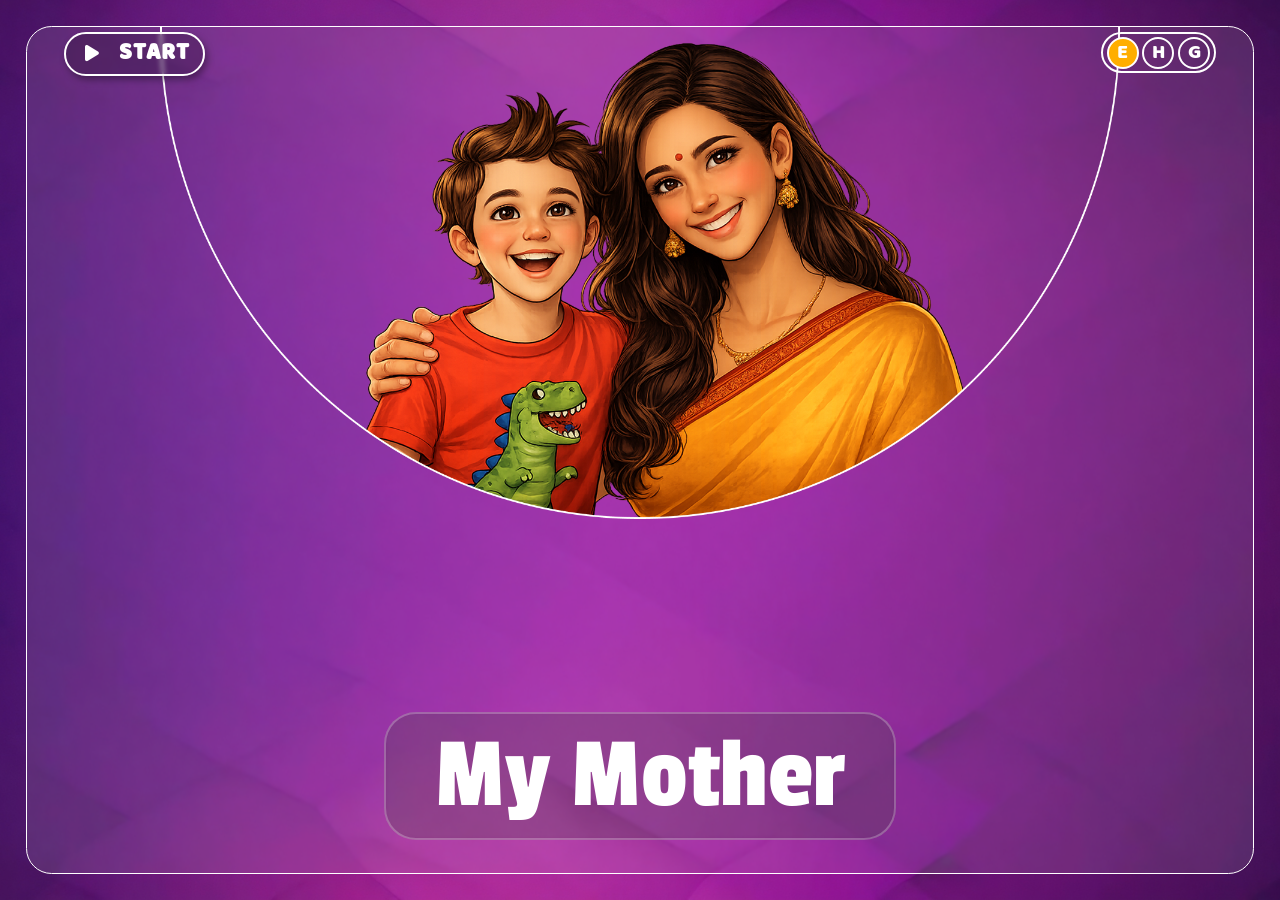
==== index.html @ a6d9dd76 ".external video added in index.html and topic-1.html page" ====
<!doctype html>
<html lang="en">
  <head>
    <meta charset="UTF-8" />
    <meta name="viewport" content="width=device-width, initial-scale=1.0" />
    <title data-lang-key="title"></title>

    <link rel="stylesheet" href="./assets/css/style.css" />

    <link
      rel="stylesheet"
      href="https://cdnjs.cloudflare.com/ajax/libs/font-awesome/6.5.1/css/all.min.css"
    />

    <style>
      body {
        overflow: hidden;
      }

      .page-content {
        width: 100%;
        height: 100%;
        transition:
          filter 0.4s ease,
          transform 0.4s ease;
      }

      body.video-open .page-content {
        filter: blur(0.45vw);
        pointer-events: none;
        user-select: none;
      }

      .video-btn {
        position: fixed;
        top: 2.5vw;
        left: 5%;
        z-index: 1000;
      }

      .start-video-btn {
        width: 11vw;
        height: 3.4vw;
        border-radius: 50vw;
        background: rgba(0, 0, 0, 0.203);
        border: 0.2vw solid white;
        display: flex;
        align-items: center;
        justify-content: space-between;
        cursor: pointer;
        gap: 0.8vw;
        padding: 0 1vw;
        box-shadow: 0.2vw 0.3vw 0.6vw rgba(0, 0, 0, 0.35);
        backdrop-filter: blur(0.2vw);
        -webkit-backdrop-filter: blur(0.2vw);
        transition:
          transform 0.25s ease,
          background 0.25s ease,
          box-shadow 0.25s ease;
      }

      .start-video-btn:hover {
        transform: scale(1.05);
        background: #ffae00;
      }

      .start-video-btn:active {
        transform: scale(0.98);
      }

      .play-icon {
        width: 2vw;
        height: 2vw;
        display: flex;
        align-items: center;
        justify-content: center;
        color: #ffffff;
        font-size: 1.45vw;
      }

      .play-icon i,
      .close-video-btn i,
      .video-center-play i,
      .control-btn i {
        display: flex;
        align-items: center;
        justify-content: center;
        text-align: center;
        flex: 0 0 auto;
      }

      .play-icon i {
        width: 1.5vw;
        min-width: 1.5vw;
        max-width: 1.5vw;
      }

      .close-video-btn i {
        width: 1.8vw;
        min-width: 1.8vw;
        max-width: 1.8vw;
      }

      .video-center-play i {
        width: 2.2vw;
        min-width: 2.2vw;
        max-width: 2.2vw;
      }

      .control-btn i {
        width: 1.4vw;
        min-width: 1.4vw;
        max-width: 1.4vw;
      }

      .start-text {
        font-size: 1.8vw;
        font-weight: 900;
        letter-spacing: 0.08vw;
        color: #ffffff;
        line-height: 1;
        font-family: "BalooRegular", sans-serif;
      }

      .video-popup {
        position: fixed;
        inset: 0;
        z-index: 99999;
        display: flex;
        align-items: center;
        justify-content: center;
        background: rgba(0, 0, 0, 0.42);
        opacity: 0;
        visibility: hidden;
        pointer-events: none;
        transition:
          opacity 0.35s ease,
          visibility 0.35s ease;
      }

      .video-popup.active {
        opacity: 1;
        visibility: visible;
        pointer-events: auto;
      }

      .video-box {
        position: relative;
        width: 68vw;
        aspect-ratio: 16 / 9;
        border-radius: 2vw;
        background: rgba(255, 174, 0, 0.26);
        padding: 0.75vw;
        border: 0.25vw solid white;
        box-shadow: 0 1vw 3vw rgba(0, 0, 0, 0.45);
        transform: scale(0.82);
        opacity: 0;
        backdrop-filter: blur(0.25vw);
        -webkit-backdrop-filter: blur(0.25vw);
        transition:
          transform 0.4s cubic-bezier(0.22, 1, 0.36, 1),
          opacity 0.35s ease;
      }

      .video-popup.active .video-box {
        transform: scale(1);
        opacity: 1;
      }

      .popup-video-frame {
        position: relative;
        width: 100%;
        height: 100%;
        border-radius: 1.4vw;
        overflow: hidden;
        background: #000;
        border: 0.18vw solid rgba(255, 255, 255, 0.75);
      }

      .popup-video {
        width: 100%;
        height: 100%;
        display: block;
        object-fit: cover;
        background: #000;
      }

      .close-video-btn {
        position: absolute;
        top: -1.35vw;
        right: -1.35vw;
        width: 3.4vw;
        height: 3.4vw;
        border: none;
        border-radius: 50%;
        background: #ffffff;
        color: #ffae00;
        font-size: 1.8vw;
        display: flex;
        align-items: center;
        justify-content: center;
        cursor: pointer;
        z-index: 10;
        box-shadow: 0 0.35vw 1vw rgba(0, 0, 0, 0.35);
        transition:
          transform 0.25s ease,
          background 0.25s ease,
          color 0.25s ease;
      }

      .close-video-btn:hover {
        transform: rotate(90deg) scale(1.08);
        background: #ffae00;
        color: #ffffff;
      }

      .custom-controls {
        position: absolute;
        left: 0;
        right: 0;
        bottom: 0;
        z-index: 5;
        padding: 1vw;
        display: flex;
        flex-direction: column;
        gap: 0.75vw;
        background: linear-gradient(
          to top,
          rgba(0, 0, 0, 0.82),
          rgba(255, 174, 0, 0.52),
          rgba(255, 174, 0, 0)
        );
        opacity: 1;
        transition: opacity 0.25s ease;
      }

      .popup-video-frame.controls-hidden .custom-controls {
        opacity: 0;
        pointer-events: none;
      }

      .progress-wrap {
        width: 100%;
        display: flex;
        align-items: center;
      }

      .video-progress {
        width: 100%;
        appearance: none;
        -webkit-appearance: none;
        height: 0.45vw;
        border-radius: 5vw;
        background: rgba(255, 255, 255, 0.35);
        cursor: pointer;
        overflow: hidden;
        pointer-events: auto;
      }

      .video-progress::-webkit-slider-thumb {
        appearance: none;
        -webkit-appearance: none;
        width: 1vw;
        height: 1vw;
        border-radius: 50%;
        background: #ffffff;
        box-shadow: -70vw 0 0 69.6vw #ffffff;
        cursor: pointer;
      }

      .video-progress::-moz-range-thumb {
        width: 1vw;
        height: 1vw;
        border: none;
        border-radius: 50%;
        background: #ffffff;
        cursor: pointer;
      }

      .video-progress::-moz-range-progress {
        height: 0.45vw;
        border-radius: 5vw;
        background: #ffffff;
      }

      .control-row {
        width: 100%;
        display: flex;
        align-items: center;
        justify-content: space-between;
        gap: 1vw;
      }

      .control-left,
      .control-right {
        display: flex;
        align-items: center;
        gap: 0.8vw;
      }

      .control-btn {
        width: 2.8vw;
        min-width: 2.8vw;
        max-width: 2.8vw;
        height: 2.8vw;
        border: none;
        border-radius: 50%;
        background: rgba(255, 255, 255, 0.24);
        color: #ffffff;
        font-size: 1.2vw;
        display: flex;
        align-items: center;
        justify-content: center;
        cursor: pointer;
        transition:
          background 0.25s ease,
          color 0.25s ease,
          transform 0.25s ease;
      }

      .control-btn:hover {
        background: #ffffff;
        color: #ffae00;
        transform: scale(1.08);
      }

      .time-text {
        color: #ffffff;
        font-size: 1.05vw;
        font-weight: 700;
        font-family: Arial, sans-serif;
        letter-spacing: 0.05vw;
        min-width: 8vw;
      }

      .volume-range {
        width: 7vw;
        appearance: none;
        -webkit-appearance: none;
        height: 0.4vw;
        border-radius: 5vw;
        background: rgba(255, 255, 255, 0.35);
        cursor: pointer;
      }

      .volume-range::-webkit-slider-thumb {
        appearance: none;
        -webkit-appearance: none;
        width: 0.9vw;
        height: 0.9vw;
        border-radius: 50%;
        background: #ffffff;
        cursor: pointer;
      }

      .volume-range::-moz-range-thumb {
        width: 0.9vw;
        height: 0.9vw;
        border: none;
        border-radius: 50%;
        background: #ffffff;
        cursor: pointer;
      }

      .video-center-play {
        position: absolute;
        left: 50%;
        top: 50%;
        width: 6vw;
        min-width: 6vw;
        max-width: 6vw;
        height: 6vw;
        border: 0.22vw solid rgba(255, 255, 255, 0.85);
        border-radius: 50%;
        background: rgba(255, 174, 0, 0.42);
        color: #ffffff;
        font-size: 2.2vw;
        display: flex;
        align-items: center;
        justify-content: center;
        cursor: pointer;
        transform: translate(-50%, -50%) scale(1);
        z-index: 4;
        transition:
          opacity 0.25s ease,
          transform 0.25s ease,
          background 0.25s ease;
      }

      .video-center-play.hide {
        opacity: 0;
        pointer-events: none;
        transform: translate(-50%, -50%) scale(0.8);
      }

      .video-center-play:hover {
        background: rgba(255, 174, 0, 0.82);
        transform: translate(-50%, -50%) scale(1.08);
      }

      .video-box:fullscreen {
        width: 100%;
        height: 100%;
        border-radius: 0;
        padding: 0;
        background: #000;
      }

      .video-box:fullscreen .popup-video-frame {
        border-radius: 0;
        border: none;
      }

      .video-box:fullscreen .close-video-btn {
        top: 1.5vw;
        right: 1.5vw;
      }
    </style>
  </head>

  <body>
    <div class="page-content">
      <div class="video-btn">
        <button class="start-video-btn" type="button">
          <span class="play-icon">
            <i class="fa-solid fa-play"></i>
          </span>
          <span class="start-text">START</span>
        </button>
      </div>

      <!-- nav-container -->
      <div class="language-container">
        <div class="english active">E</div>
        <div class="hindi">H</div>
        <div class="gujrati">G</div>
      </div>

      <main>
        <div class="hero-img">
          <img src="./assets/images/hero-img.png" alt="" />
        </div>

        <a class="page-title" href="topics.html">
          <span data-lang-key="title"></span>
        </a>
      </main>
    </div>

    <div class="video-popup">
      <div class="video-box">
        <button class="close-video-btn" type="button">
          <i class="fa-solid fa-xmark"></i>
        </button>

        <div class="popup-video-frame">
          <video
            class="popup-video"
            src="./assets/videos/video-1.webm"
            preload="metadata"
            controlsList="nodownload noplaybackrate"
            disablePictureInPicture
          ></video>

          <button class="video-center-play" type="button">
            <i class="fa-solid fa-play"></i>
          </button>

          <div class="custom-controls">
            <div class="progress-wrap">
              <input
                class="video-progress"
                type="range"
                min="0"
                max="100"
                value="0"
                step="0.1"
              />
            </div>

            <div class="control-row">
              <div class="control-left">
                <button class="control-btn play-pause-btn" type="button">
                  <i class="fa-solid fa-play"></i>
                </button>

                <div class="time-text">
                  <span class="current-time">0:00</span>
                  /
                  <span class="total-time">0:00</span>
                </div>
              </div>

              <div class="control-right">
                <button class="control-btn mute-btn" type="button">
                  <i class="fa-solid fa-volume-high"></i>
                </button>

                <input
                  class="volume-range"
                  type="range"
                  min="0"
                  max="1"
                  step="0.01"
                  value="1"
                />

                <button class="control-btn fullscreen-btn" type="button">
                  <i class="fa-solid fa-expand"></i>
                </button>
              </div>
            </div>
          </div>
        </div>
      </div>
    </div>

    <script src="./assets/js/app.js"></script>

    <script>
      window.addEventListener("load", function () {
        document.body.classList.add("page-loaded");
      });

      const startVideoBtn = document.querySelector(".start-video-btn");
      const videoPopup = document.querySelector(".video-popup");
      const videoBox = document.querySelector(".video-box");
      const closeVideoBtn = document.querySelector(".close-video-btn");
      const popupVideo = document.querySelector(".popup-video");
      const popupVideoFrame = document.querySelector(".popup-video-frame");

      const centerPlayBtn = document.querySelector(".video-center-play");
      const playPauseBtn = document.querySelector(".play-pause-btn");
      const playPauseIcon = playPauseBtn.querySelector("i");
      const centerPlayIcon = centerPlayBtn.querySelector("i");

      const videoProgress = document.querySelector(".video-progress");
      const currentTimeText = document.querySelector(".current-time");
      const totalTimeText = document.querySelector(".total-time");

      const muteBtn = document.querySelector(".mute-btn");
      const muteIcon = muteBtn.querySelector("i");
      const volumeRange = document.querySelector(".volume-range");

      const fullscreenBtn = document.querySelector(".fullscreen-btn");
      const fullscreenIcon = fullscreenBtn.querySelector("i");

      let controlsTimer;
      let lastVolume = 1;
      let savedVideoTime = 0;
      let maxAllowedTime = 0;
      let isProgressDragging = false;

      function formatTime(time) {
        if (!time || isNaN(time)) return "0:00";

        const minutes = Math.floor(time / 60);
        const seconds = Math.floor(time % 60);

        return `${minutes}:${seconds < 10 ? "0" : ""}${seconds}`;
      }

      function updatePlayIcons() {
        if (popupVideo.paused) {
          playPauseIcon.className = "fa-solid fa-play";
          centerPlayIcon.className = "fa-solid fa-play";
          centerPlayBtn.classList.remove("hide");
        } else {
          playPauseIcon.className = "fa-solid fa-pause";
          centerPlayIcon.className = "fa-solid fa-pause";
          centerPlayBtn.classList.add("hide");
        }
      }

      function updateProgress() {
        if (!popupVideo.duration) return;

        if (popupVideo.currentTime > maxAllowedTime) {
          maxAllowedTime = popupVideo.currentTime;
        }

        savedVideoTime = popupVideo.currentTime;

        if (!isProgressDragging) {
          const progressValue =
            (popupVideo.currentTime / popupVideo.duration) * 100;

          videoProgress.value = progressValue;
        }

        currentTimeText.textContent = formatTime(popupVideo.currentTime);
        totalTimeText.textContent = formatTime(popupVideo.duration);
      }

      function handleProgressInput() {
        if (!popupVideo.duration) return;

        isProgressDragging = true;

        const selectedTime =
          (Number(videoProgress.value) / 100) * popupVideo.duration;

        if (selectedTime <= maxAllowedTime) {
          currentTimeText.textContent = formatTime(selectedTime);
        } else {
          const allowedProgress = (maxAllowedTime / popupVideo.duration) * 100;

          videoProgress.value = allowedProgress;
          currentTimeText.textContent = formatTime(maxAllowedTime);
        }
      }

      function handleProgressChange() {
        if (!popupVideo.duration) return;

        const selectedTime =
          (Number(videoProgress.value) / 100) * popupVideo.duration;

        if (selectedTime <= maxAllowedTime) {
          popupVideo.currentTime = selectedTime;
          savedVideoTime = selectedTime;
        } else {
          popupVideo.currentTime = maxAllowedTime;

          const allowedProgress = (maxAllowedTime / popupVideo.duration) * 100;

          videoProgress.value = allowedProgress;
          savedVideoTime = maxAllowedTime;
        }

        isProgressDragging = false;
        updateProgress();
      }

      function updateMuteIcon() {
        if (popupVideo.muted || popupVideo.volume === 0) {
          muteIcon.className = "fa-solid fa-volume-xmark";
        } else if (popupVideo.volume < 0.5) {
          muteIcon.className = "fa-solid fa-volume-low";
        } else {
          muteIcon.className = "fa-solid fa-volume-high";
        }
      }

      function togglePlay() {
        if (!popupVideo) return;

        if (popupVideo.paused) {
          popupVideo.play().catch(function () {});
        } else {
          popupVideo.pause();
        }
      }

      function openVideoPopup() {
        if (!videoPopup || !popupVideo) return;

        document.body.classList.add("video-open");
        videoPopup.classList.add("active");

        popupVideo.volume = Number(volumeRange.value);
        popupVideo.muted = false;

        if (savedVideoTime > 0) {
          popupVideo.currentTime = savedVideoTime;
        }

        updateMuteIcon();
        updatePlayIcons();
        updateProgress();

        setTimeout(function () {
          popupVideo.play().catch(function () {});
        }, 250);
      }

      function closeVideoPopup() {
        if (!videoPopup || !popupVideo) return;

        savedVideoTime = popupVideo.currentTime;

        popupVideo.pause();

        videoPopup.classList.remove("active");
        document.body.classList.remove("video-open");

        if (document.fullscreenElement) {
          document.exitFullscreen().catch(function () {});
        }

        updatePlayIcons();
      }

      function toggleMute() {
        if (popupVideo.muted || popupVideo.volume === 0) {
          popupVideo.muted = false;
          popupVideo.volume = lastVolume || 1;
          volumeRange.value = popupVideo.volume;
        } else {
          lastVolume = popupVideo.volume;
          popupVideo.muted = true;
          volumeRange.value = 0;
        }

        updateMuteIcon();
      }

      function changeVolume() {
        const volumeValue = Number(volumeRange.value);

        popupVideo.volume = volumeValue;
        popupVideo.muted = volumeValue === 0;

        if (volumeValue > 0) {
          lastVolume = volumeValue;
        }

        updateMuteIcon();
      }

      function toggleFullscreen() {
        if (!document.fullscreenElement) {
          videoBox.requestFullscreen().catch(function () {});
        } else {
          document.exitFullscreen().catch(function () {});
        }
      }

      function updateFullscreenIcon() {
        if (document.fullscreenElement) {
          fullscreenIcon.className = "fa-solid fa-compress";
        } else {
          fullscreenIcon.className = "fa-solid fa-expand";
        }
      }

      function showControlsTemporarily() {
        popupVideoFrame.classList.remove("controls-hidden");

        clearTimeout(controlsTimer);

        if (!popupVideo.paused) {
          controlsTimer = setTimeout(function () {
            popupVideoFrame.classList.add("controls-hidden");
          }, 2200);
        }
      }

      if (startVideoBtn) {
        startVideoBtn.addEventListener("click", openVideoPopup);
      }

      if (closeVideoBtn) {
        closeVideoBtn.addEventListener("click", closeVideoPopup);
      }

      if (videoPopup) {
        videoPopup.addEventListener("click", function (e) {
          if (e.target === videoPopup) {
            closeVideoPopup();
          }
        });
      }

      if (popupVideo) {
        popupVideo.addEventListener("click", togglePlay);
        popupVideo.addEventListener("play", updatePlayIcons);
        popupVideo.addEventListener("pause", updatePlayIcons);
        popupVideo.addEventListener("timeupdate", updateProgress);
        popupVideo.addEventListener("loadedmetadata", updateProgress);

        popupVideo.addEventListener("ended", function () {
          savedVideoTime = 0;
          maxAllowedTime = 0;
          videoProgress.value = 0;
          currentTimeText.textContent = "0:00";
          updatePlayIcons();
        });

        popupVideo.addEventListener("contextmenu", function (e) {
          e.preventDefault();
        });
      }

      if (videoProgress) {
        videoProgress.addEventListener("input", handleProgressInput);
        videoProgress.addEventListener("change", handleProgressChange);

        videoProgress.addEventListener("mousedown", function () {
          isProgressDragging = true;
        });

        videoProgress.addEventListener("mouseup", handleProgressChange);

        videoProgress.addEventListener("touchstart", function () {
          isProgressDragging = true;
        });

        videoProgress.addEventListener("touchend", handleProgressChange);
      }

      if (centerPlayBtn) {
        centerPlayBtn.addEventListener("click", togglePlay);
      }

      if (playPauseBtn) {
        playPauseBtn.addEventListener("click", togglePlay);
      }

      if (muteBtn) {
        muteBtn.addEventListener("click", toggleMute);
      }

      if (volumeRange) {
        volumeRange.addEventListener("input", changeVolume);
      }

      if (fullscreenBtn) {
        fullscreenBtn.addEventListener("click", toggleFullscreen);
      }

      if (popupVideoFrame) {
        popupVideoFrame.addEventListener("mousemove", showControlsTemporarily);
        popupVideoFrame.addEventListener("click", showControlsTemporarily);
      }

      document.addEventListener("fullscreenchange", updateFullscreenIcon);

      document.addEventListener("keydown", function (e) {
        if (!videoPopup.classList.contains("active")) return;

        if (e.key === "Escape") {
          closeVideoPopup();
        }

        if (e.code === "Space") {
          e.preventDefault();
          togglePlay();
        }

        if (e.key.toLowerCase() === "m") {
          toggleMute();
        }

        if (e.key.toLowerCase() === "f") {
          toggleFullscreen();
        }
      });
    </script>
  </body>
</html>
---- assets/css/style.css ----
@font-face {
  font-family: "BalooRegular";
  src: url("../../fonts/Baloo Regular 400.ttf") format("truetype");
  font-weight: 400;
  font-style: normal;
  font-display: swap;
}

@font-face {
  font-family: "PassionOneRegular";
  src: url("../../fonts/PassionOne-Regular.ttf") format("truetype");
  font-weight: 400;
  font-style: normal;
}

@font-face {
  font-family: "ConcertOne";
  src: url("../../fonts/concertone-regular.ttf") format("truetype");
  font-weight: 400;
  font-style: normal;
}

@font-face {
  font-family: "NotoSansGujaratiBold";
  src: url("../../fonts/NotoSansGujarati-Bold.ttf") format("truetype");
  font-weight: 700;
  font-style: normal;
  font-display: swap;
}

@font-face {
  font-family: "NotoSansGujaratiRegular";
  src: url("../../fonts/NotoSansGujarati-Regular.ttf") format("truetype");
  font-weight: 400;
  font-style: normal;
  font-display: swap;
}


*,
*::before,
*::after {
  box-sizing: border-box;
  margin: 0;
  padding: 0;
}

html,
body {
  margin: 0;
  padding: 0;
  width: 100%;
  height: 100%;
}

body {
  width: 100vw !important;
  height: 100%;
  background-image: url("../images/bg-image.png");
  background-size: cover;
  background-repeat: no-repeat;
  background-position: center;
  background-attachment: fixed;
  overflow-x: hidden;
  opacity: 1;
  transition: opacity 0.5s ease;
  padding: 2vw;
}

.home-btn {
  position: fixed;
  top: 2.5vw;
  left: 4%;
  width: 3.5vw;
  height: 3vw;
  padding: 0.5vw;
  background-color: white;
  z-index: 1000;
  cursor: pointer;
  border-radius: 0.5vw;
  opacity: 0.5;
  transition: transform 0.2s ease, opacity 0.2s ease;
}

.home-btn:hover {
  transform: scale(1.15);
  opacity: 1;
}

.home-btn img {
  width: 100%;
  display: block;
}

/* Tooltip */
.home-btn::after {
  content: "Home";
  position: absolute;
  top: 130%;
  left: 50%;
  transform: translate(-50%, -50%);
  color: #ff9100;
  font-size: 1vw;
  font-family: "BalooRegular", sans-serif;
  padding: 0.2vw;
  border-radius: 0.4vw;
  white-space: nowrap;

  opacity: 0;
  visibility: hidden;
  transition: opacity 0.25s ease, top 0.25s ease;
  pointer-events: none;
}

.home-btn:hover::after {
  opacity: 1;
  visibility: visible;
  top: 130%;
}

.language-container {
  position: fixed;
  top: 2.5vw;
  right: 5%;
  display: flex;
  width: 9vw;
  padding: 0.2vw 0.3vw;
  height: auto;
  justify-content: space-between;
  align-items: center;
  font-family: "BalooRegular";
  border: 0.2vw solid white;
  background-color: transparent;
  border-radius: 50vw;
  pointer-events: auto;
  z-index: 1000;
}

.language-container div {
  width: 2.5vw;
  height: 2.5vw;
  font-size: 1.6vw;
  text-align: center;
  border: 0.2vw solid white;
  background: transparent !important;
  color: white;
  cursor: pointer;
  display: flex;
  justify-content: center;
  align-items: center;
  border-radius: 50%;
  font-family: "BalooRegular", sans-serif;
}

.language-container div:hover {
  /* border: 0.3vw solid #A60B0B;  */
  background-color: #FFAE00 !important;
  color: white;
}

.language-container div.active {
  background-color: #FFAE00 !important;
  color: white;
  /* border: 0.3vw solid #A60B0B; */
}

.pranam-container {
  position: absolute;
  width: 45vw;
  height: auto;
  top: 50% !important;
  left: 50% !important;
  transform: translate(-50%, -50%);
  display: flex;
  justify-content: center;
  align-items: center;
}

.pranam-container>.pranam-img {
  position: relative;
  width: 85%;
  height: auto;
  display: block;
}

.pranam-container>.pranam-img>img {
  width: 100%;
  display: block;
}

.pranam-img span {
  z-index: 15;
  position: absolute;
  top: 17%;
  left: 50%;
  font-size: 3.4vw;
  transform: translateX(-50%);
  font-family: "BalooRegular";
  color: #802922;
}

.pranam-container .home-btn-1 {
  position: absolute;
  top: 88%;
  left: 50%;
  transform: translateX(-50%) scale(1);
  width: 15vw;
  height: auto;
  transition: transform 0.2s ease;
  transform-origin: center center;
}

.pranam-container .home-btn-1:hover {
  transform: translateX(-50%) scale(1.5);
}

.pranam-container .home-btn-1 img {
  width: 100%;
  display: block;
}

.home-btn-1 span {
  width: 8vw;
  z-index: 15;
  position: absolute;
  top: 50%;
  left: 38%;
  font-size: 2.5vw;
  transform: translateY(-50%);
  font-family: "BalooRegular";
  color: #821b00;
  text-align: center;
}

.back-btn {
  position: absolute;
  left: 4%;
  top: 4%;
  width: 3vw;
  height: 3vw;
  background-color: #FFAE00;
  border: 0.25vw solid white;
  border-radius: 50%;
  display: flex;
  justify-content: center;
  align-items: center;
  text-decoration: none;
  transform: scale(1);
  transition: transform 0.3s ease;
  z-index: 50;
}

.back-btn i {
  color: white;
  font-size: 1vw;
  transition: font-size 0.3s ease;
}

.back-btn:hover {
  transform: scale(1.05);
  background-color: white;
}

.back-btn:hover i {
  font-size: 1.2vw;
  color: #FFAE00 !important;
}

main {
  position: relative;
  width: 100%;
  height: 100%;
  background-color: rgba(255, 255, 255, 0.1);
  border: 0.1vw solid white;
  border-radius: 2vw;
  overflow: hidden;
  display: flex;
  justify-content: center;
  align-items: center;
  backdrop-filter: blur(0.1vw);
  -webkit-backdrop-filter: blur(0.1vw);
}

.hero-img {
  width: 75vw;
  height: 100%;
  display: block;
  margin: 0 auto;
}

.hero-img img {
  width: 100%;
  display: block;
}

.page-title {
  position: fixed;
  bottom: 4%;
  left: 50%;
  transform: translateX(-50%);

  width: 40vw;
  height: 10vw;

  display: flex;
  justify-content: center;
  align-items: center;
  text-align: center;

  z-index: 10000;
  text-decoration: none;

  backdrop-filter: blur(0.2vw);
  background: rgba(0, 0, 0, 0.203);

  /* glass border */
  border: 0.2vw solid rgba(255, 255, 255, 0.25);
  border-radius: 2.5vw;
  transition: opacity 3s ease, background 0.3s ease;
}

.page-title span {
  font-size: 8vw;
  text-align: center;
  color: white;
  font-family: "PassionOneRegular";
  display: block;
}

body[data-lang="hi"] .page-title span,
body[data-lang="gu"] .page-title span {
  font-size: 6.2vw;
  font-weight: bold;
}


.page-title:hover {
  background-color: #FFAE00;
}

.topics {
  position: relative;
  width: 90%;
  height: 90%;
  display: flex;
  justify-content: space-between;
  align-items: center;
  gap: 2vw;
  padding-top: 13vw;
}

.topics .card {
  width: 30%;
  height: auto;
  display: block;
  position: relative;
  opacity: 0.3;
  transition: opacity 0.4s ease-in-out;

}

.topics .card img {
  width: 100%;
  display: block;
  border-radius: 1vw;
  transition: transform 0.3s ease;
}

.topics .card span {
  border: 0.2vw solid white;
  border-radius: 1vw;
  width: 17vw;
  background-color: rgba(255, 255, 255, 0.211);
  position: absolute;
  bottom: 15%;
  left: 50%;
  transform: translateX(-50%);
  font-size: 2.2vw;
  padding: 1.3vw 0.4vw;
  color: white;
  text-align: center;
  font-family: "BalooRegular";
  text-shadow: 0.1vw 0.1vw 0.2vw rgba(0, 0, 0, 0.7);
  font-family: "PassionOneRegular";
  backdrop-filter: blur(0.1vw);
  -webkit-backdrop-filter: blur(0.1vw);
  opacity: 0;
  transition: opacity 1.5s ease;
}

.topics .card:hover,
.topics .card:hover span {
  opacity: 1;
}

.pages {
  position: absolute;
  display: flex;
  flex-direction: column;
  justify-content: space-between;
  align-items: center;
  width: 10%;
  height: 10vw;
  right: 0;
}

.pages .page {
  width: 4vw;
  height: 4vw;
  background-color: #e6712b;
  border-radius: 50%;
  text-decoration: none;
  display: flex;
  justify-content: center;
  align-items: center;
  color: white;
  font-size: 2.5vw;
  border: 0.2vw solid white;
  font-family: "ConcertOne";
  transition: background-color 0.3s ease;
}

.pages .page:hover {
  background-color: #A60B0B;
}


.hero-swiper {
  width: 100%;
  height: 100%;
}

.hero-swiper .swiper-wrapper,
.hero-swiper .swiper-slide {
  width: 100%;
  height: 100%;
}

.hero-swiper .swiper-slide {
  display: flex;
  justify-content: center;
  align-items: center;
}

.hero-video {
  width: 100%;
  height: auto;
  object-fit: cover;
  display: block;
}

.hero-bottom-content {
  position: relative;
  width: 75vw;
  height: auto;
  margin: 0 auto 3vw;
  display: flex;
  align-items: center;
  justify-content: center;
  gap: 3vw;
}

.hero-caption {
  width: 90vw;
  word-wrap: break-word;
  height: 7vw;
  padding: 0.8vw 1.5vw;
  background: #e58d2a;
  border: 0.2vw solid white;
  color: white;
  font-size: 2.2vw;
  text-align: center;
  border-radius: 2vw;
  line-height: 1;
  font-family: "ConcertOne";
  display: flex;
  justify-content: center;
  align-items: center;
  box-shadow: 0.2vw 0.4vw 0.2vw rgba(0, 0, 0, 0.7);
}

.hero-caption .swiper-wrapper .swiper-slide {
  display: flex;
  justify-content: center;
  align-items: center;
  gap: 0.3vw;
  flex-direction: column;
}

.hero-nav {
  width: 4vw;
  height: 4vw;
  border: none;
  border-radius: 50%;
  color: #802922;
  font-size: 1.8vw;
  font-weight: bold;
  cursor: pointer;
  display: flex;
  align-items: center;
  justify-content: center;
  background-color: transparent;
  flex-shrink: 0;
  opacity: 0.8;
  transition: opacity 0.3s ease, transform 0.3s ease;
}

.hero-nav img {
  width: 100%;
  height: auto;
  display: block;
}

.hero-nav:hover {
  transform: scale(1.08);
  opacity: 1;
}

.swiper-title {
  position: absolute;
  top: -40%;
  left: 50%;
  transform: translateX(-50%);
  width: 18vw;
  background-color: #c06700;
  text-align: center;
  padding: 0.5vw 1vw;
  border: 0.2vw solid white;
  border-radius: 3vw;
  font-family: "ConcertOne";
  color: white;
  font-size: 1.5vw;
  z-index: 1000;
}


.sub-title {
  font-size: 1.4vw;
  color: #A60B0B
}

/* #e6712b */

/* #c06700 */

/* #e58d2a */
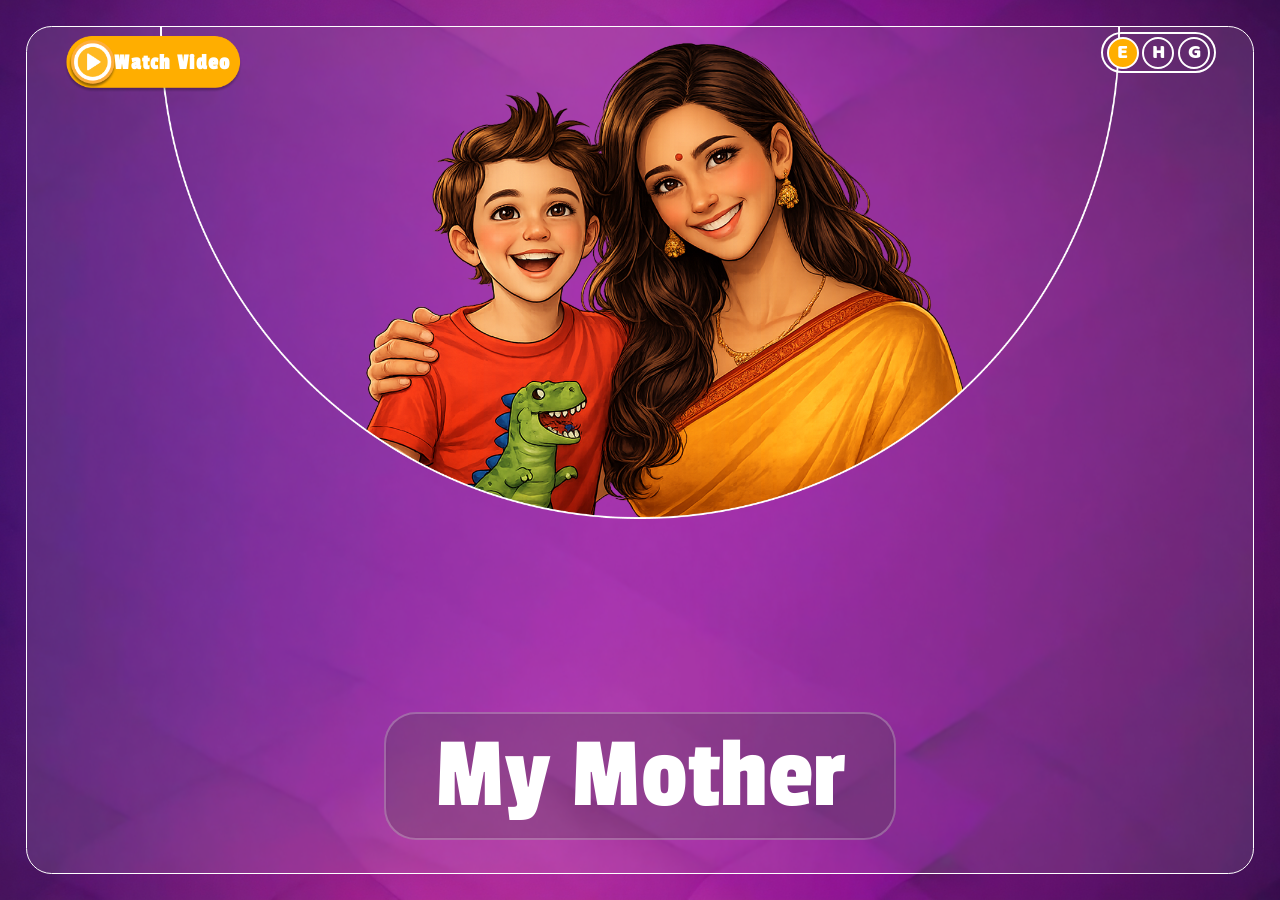
==== commit 6d9d0158: "." ====
--- a/index.html
+++ b/index.html
@@ -1,851 +1,865 @@
-<!doctype html>
-<html lang="en">
-  <head>
-    <meta charset="UTF-8" />
-    <meta name="viewport" content="width=device-width, initial-scale=1.0" />
-    <title data-lang-key="title"></title>
-
-    <link rel="stylesheet" href="./assets/css/style.css" />
-
-    <link
-      rel="stylesheet"
-      href="https://cdnjs.cloudflare.com/ajax/libs/font-awesome/6.5.1/css/all.min.css"
-    />
-
-    <style>
-      body {
-        overflow: hidden;
-      }
-
-      .page-content {
-        width: 100%;
-        height: 100%;
-        transition:
-          filter 0.4s ease,
-          transform 0.4s ease;
-      }
-
-      body.video-open .page-content {
-        filter: blur(0.45vw);
-        pointer-events: none;
-        user-select: none;
-      }
-
-      .video-btn {
-        position: fixed;
-        top: 2.5vw;
-        left: 5%;
-        z-index: 1000;
-      }
-
-      .start-video-btn {
-        width: 11vw;
-        height: 3.4vw;
-        border-radius: 50vw;
-        background: rgba(0, 0, 0, 0.203);
-        border: 0.2vw solid white;
-        display: flex;
-        align-items: center;
-        justify-content: space-between;
-        cursor: pointer;
-        gap: 0.8vw;
-        padding: 0 1vw;
-        box-shadow: 0.2vw 0.3vw 0.6vw rgba(0, 0, 0, 0.35);
-        backdrop-filter: blur(0.2vw);
-        -webkit-backdrop-filter: blur(0.2vw);
-        transition:
-          transform 0.25s ease,
-          background 0.25s ease,
-          box-shadow 0.25s ease;
-      }
-
-      .start-video-btn:hover {
-        transform: scale(1.05);
-        background: #ffae00;
-      }
-
-      .start-video-btn:active {
-        transform: scale(0.98);
-      }
-
-      .play-icon {
-        width: 2vw;
-        height: 2vw;
-        display: flex;
-        align-items: center;
-        justify-content: center;
-        color: #ffffff;
-        font-size: 1.45vw;
-      }
-
-      .play-icon i,
-      .close-video-btn i,
-      .video-center-play i,
-      .control-btn i {
-        display: flex;
-        align-items: center;
-        justify-content: center;
-        text-align: center;
-        flex: 0 0 auto;
-      }
-
-      .play-icon i {
-        width: 1.5vw;
-        min-width: 1.5vw;
-        max-width: 1.5vw;
-      }
-
-      .close-video-btn i {
-        width: 1.8vw;
-        min-width: 1.8vw;
-        max-width: 1.8vw;
-      }
-
-      .video-center-play i {
-        width: 2.2vw;
-        min-width: 2.2vw;
-        max-width: 2.2vw;
-      }
-
-      .control-btn i {
-        width: 1.4vw;
-        min-width: 1.4vw;
-        max-width: 1.4vw;
-      }
-
-      .start-text {
-        font-size: 1.8vw;
-        font-weight: 900;
-        letter-spacing: 0.08vw;
-        color: #ffffff;
-        line-height: 1;
-        font-family: "BalooRegular", sans-serif;
-      }
-
-      .video-popup {
-        position: fixed;
-        inset: 0;
-        z-index: 99999;
-        display: flex;
-        align-items: center;
-        justify-content: center;
-        background: rgba(0, 0, 0, 0.42);
-        opacity: 0;
-        visibility: hidden;
-        pointer-events: none;
-        transition:
-          opacity 0.35s ease,
-          visibility 0.35s ease;
-      }
-
-      .video-popup.active {
-        opacity: 1;
-        visibility: visible;
-        pointer-events: auto;
-      }
-
-      .video-box {
-        position: relative;
-        width: 68vw;
-        aspect-ratio: 16 / 9;
-        border-radius: 2vw;
-        background: rgba(255, 174, 0, 0.26);
-        padding: 0.75vw;
-        border: 0.25vw solid white;
-        box-shadow: 0 1vw 3vw rgba(0, 0, 0, 0.45);
-        transform: scale(0.82);
-        opacity: 0;
-        backdrop-filter: blur(0.25vw);
-        -webkit-backdrop-filter: blur(0.25vw);
-        transition:
-          transform 0.4s cubic-bezier(0.22, 1, 0.36, 1),
-          opacity 0.35s ease;
-      }
-
-      .video-popup.active .video-box {
-        transform: scale(1);
-        opacity: 1;
-      }
-
-      .popup-video-frame {
-        position: relative;
-        width: 100%;
-        height: 100%;
-        border-radius: 1.4vw;
-        overflow: hidden;
-        background: #000;
-        border: 0.18vw solid rgba(255, 255, 255, 0.75);
-      }
-
-      .popup-video {
-        width: 100%;
-        height: 100%;
-        display: block;
-        object-fit: cover;
-        background: #000;
-      }
-
-      .close-video-btn {
-        position: absolute;
-        top: -1.35vw;
-        right: -1.35vw;
-        width: 3.4vw;
-        height: 3.4vw;
-        border: none;
-        border-radius: 50%;
-        background: #ffffff;
-        color: #ffae00;
-        font-size: 1.8vw;
-        display: flex;
-        align-items: center;
-        justify-content: center;
-        cursor: pointer;
-        z-index: 10;
-        box-shadow: 0 0.35vw 1vw rgba(0, 0, 0, 0.35);
-        transition:
-          transform 0.25s ease,
-          background 0.25s ease,
-          color 0.25s ease;
-      }
-
-      .close-video-btn:hover {
-        transform: rotate(90deg) scale(1.08);
-        background: #ffae00;
-        color: #ffffff;
-      }
-
-      .custom-controls {
-        position: absolute;
-        left: 0;
-        right: 0;
-        bottom: 0;
-        z-index: 5;
-        padding: 1vw;
-        display: flex;
-        flex-direction: column;
-        gap: 0.75vw;
-        background: linear-gradient(
-          to top,
-          rgba(0, 0, 0, 0.82),
-          rgba(255, 174, 0, 0.52),
-          rgba(255, 174, 0, 0)
-        );
-        opacity: 1;
-        transition: opacity 0.25s ease;
-      }
-
-      .popup-video-frame.controls-hidden .custom-controls {
-        opacity: 0;
-        pointer-events: none;
-      }
-
-      .progress-wrap {
-        width: 100%;
-        display: flex;
-        align-items: center;
-      }
-
-      .video-progress {
-        width: 100%;
-        appearance: none;
-        -webkit-appearance: none;
-        height: 0.45vw;
-        border-radius: 5vw;
-        background: rgba(255, 255, 255, 0.35);
-        cursor: pointer;
-        overflow: hidden;
-        pointer-events: auto;
-      }
-
-      .video-progress::-webkit-slider-thumb {
-        appearance: none;
-        -webkit-appearance: none;
-        width: 1vw;
-        height: 1vw;
-        border-radius: 50%;
-        background: #ffffff;
-        box-shadow: -70vw 0 0 69.6vw #ffffff;
-        cursor: pointer;
-      }
-
-      .video-progress::-moz-range-thumb {
-        width: 1vw;
-        height: 1vw;
-        border: none;
-        border-radius: 50%;
-        background: #ffffff;
-        cursor: pointer;
-      }
-
-      .video-progress::-moz-range-progress {
-        height: 0.45vw;
-        border-radius: 5vw;
-        background: #ffffff;
-      }
-
-      .control-row {
-        width: 100%;
-        display: flex;
-        align-items: center;
-        justify-content: space-between;
-        gap: 1vw;
-      }
-
-      .control-left,
-      .control-right {
-        display: flex;
-        align-items: center;
-        gap: 0.8vw;
-      }
-
-      .control-btn {
-        width: 2.8vw;
-        min-width: 2.8vw;
-        max-width: 2.8vw;
-        height: 2.8vw;
-        border: none;
-        border-radius: 50%;
-        background: rgba(255, 255, 255, 0.24);
-        color: #ffffff;
-        font-size: 1.2vw;
-        display: flex;
-        align-items: center;
-        justify-content: center;
-        cursor: pointer;
-        transition:
-          background 0.25s ease,
-          color 0.25s ease,
-          transform 0.25s ease;
-      }
-
-      .control-btn:hover {
-        background: #ffffff;
-        color: #ffae00;
-        transform: scale(1.08);
-      }
-
-      .time-text {
-        color: #ffffff;
-        font-size: 1.05vw;
-        font-weight: 700;
-        font-family: Arial, sans-serif;
-        letter-spacing: 0.05vw;
-        min-width: 8vw;
-      }
-
-      .volume-range {
-        width: 7vw;
-        appearance: none;
-        -webkit-appearance: none;
-        height: 0.4vw;
-        border-radius: 5vw;
-        background: rgba(255, 255, 255, 0.35);
-        cursor: pointer;
-      }
-
-      .volume-range::-webkit-slider-thumb {
-        appearance: none;
-        -webkit-appearance: none;
-        width: 0.9vw;
-        height: 0.9vw;
-        border-radius: 50%;
-        background: #ffffff;
-        cursor: pointer;
-      }
-
-      .volume-range::-moz-range-thumb {
-        width: 0.9vw;
-        height: 0.9vw;
-        border: none;
-        border-radius: 50%;
-        background: #ffffff;
-        cursor: pointer;
-      }
-
-      .video-center-play {
-        position: absolute;
-        left: 50%;
-        top: 50%;
-        width: 6vw;
-        min-width: 6vw;
-        max-width: 6vw;
-        height: 6vw;
-        border: 0.22vw solid rgba(255, 255, 255, 0.85);
-        border-radius: 50%;
-        background: rgba(255, 174, 0, 0.42);
-        color: #ffffff;
-        font-size: 2.2vw;
-        display: flex;
-        align-items: center;
-        justify-content: center;
-        cursor: pointer;
-        transform: translate(-50%, -50%) scale(1);
-        z-index: 4;
-        transition:
-          opacity 0.25s ease,
-          transform 0.25s ease,
-          background 0.25s ease;
-      }
-
-      .video-center-play.hide {
-        opacity: 0;
-        pointer-events: none;
-        transform: translate(-50%, -50%) scale(0.8);
-      }
-
-      .video-center-play:hover {
-        background: rgba(255, 174, 0, 0.82);
-        transform: translate(-50%, -50%) scale(1.08);
-      }
-
-      .video-box:fullscreen {
-        width: 100%;
-        height: 100%;
-        border-radius: 0;
-        padding: 0;
-        background: #000;
-      }
-
-      .video-box:fullscreen .popup-video-frame {
-        border-radius: 0;
-        border: none;
-      }
-
-      .video-box:fullscreen .close-video-btn {
-        top: 1.5vw;
-        right: 1.5vw;
-      }
-    </style>
-  </head>
-
-  <body>
-    <div class="page-content">
-      <div class="video-btn">
-        <button class="start-video-btn" type="button">
-          <span class="play-icon">
-            <i class="fa-solid fa-play"></i>
-          </span>
-          <span class="start-text">START</span>
-        </button>
-      </div>
-
-      <!-- nav-container -->
-      <div class="language-container">
-        <div class="english active">E</div>
-        <div class="hindi">H</div>
-        <div class="gujrati">G</div>
-      </div>
-
-      <main>
-        <div class="hero-img">
-          <img src="./assets/images/hero-img.png" alt="" />
-        </div>
-
-        <a class="page-title" href="topics.html">
-          <span data-lang-key="title"></span>
-        </a>
-      </main>
-    </div>
-
-    <div class="video-popup">
-      <div class="video-box">
-        <button class="close-video-btn" type="button">
-          <i class="fa-solid fa-xmark"></i>
-        </button>
-
-        <div class="popup-video-frame">
-          <video
-            class="popup-video"
-            src="./assets/videos/video-1.webm"
-            preload="metadata"
-            controlsList="nodownload noplaybackrate"
-            disablePictureInPicture
-          ></video>
-
-          <button class="video-center-play" type="button">
-            <i class="fa-solid fa-play"></i>
-          </button>
-
-          <div class="custom-controls">
-            <div class="progress-wrap">
-              <input
-                class="video-progress"
-                type="range"
-                min="0"
-                max="100"
-                value="0"
-                step="0.1"
-              />
-            </div>
-
-            <div class="control-row">
-              <div class="control-left">
-                <button class="control-btn play-pause-btn" type="button">
-                  <i class="fa-solid fa-play"></i>
-                </button>
-
-                <div class="time-text">
-                  <span class="current-time">0:00</span>
-                  /
-                  <span class="total-time">0:00</span>
-                </div>
-              </div>
-
-              <div class="control-right">
-                <button class="control-btn mute-btn" type="button">
-                  <i class="fa-solid fa-volume-high"></i>
-                </button>
-
-                <input
-                  class="volume-range"
-                  type="range"
-                  min="0"
-                  max="1"
-                  step="0.01"
-                  value="1"
-                />
-
-                <button class="control-btn fullscreen-btn" type="button">
-                  <i class="fa-solid fa-expand"></i>
-                </button>
-              </div>
-            </div>
-          </div>
-        </div>
-      </div>
-    </div>
-
-    <script src="./assets/js/app.js"></script>
-
-    <script>
-      window.addEventListener("load", function () {
-        document.body.classList.add("page-loaded");
-      });
-
-      const startVideoBtn = document.querySelector(".start-video-btn");
-      const videoPopup = document.querySelector(".video-popup");
-      const videoBox = document.querySelector(".video-box");
-      const closeVideoBtn = document.querySelector(".close-video-btn");
-      const popupVideo = document.querySelector(".popup-video");
-      const popupVideoFrame = document.querySelector(".popup-video-frame");
-
-      const centerPlayBtn = document.querySelector(".video-center-play");
-      const playPauseBtn = document.querySelector(".play-pause-btn");
-      const playPauseIcon = playPauseBtn.querySelector("i");
-      const centerPlayIcon = centerPlayBtn.querySelector("i");
-
-      const videoProgress = document.querySelector(".video-progress");
-      const currentTimeText = document.querySelector(".current-time");
-      const totalTimeText = document.querySelector(".total-time");
-
-      const muteBtn = document.querySelector(".mute-btn");
-      const muteIcon = muteBtn.querySelector("i");
-      const volumeRange = document.querySelector(".volume-range");
-
-      const fullscreenBtn = document.querySelector(".fullscreen-btn");
-      const fullscreenIcon = fullscreenBtn.querySelector("i");
-
-      let controlsTimer;
-      let lastVolume = 1;
-      let savedVideoTime = 0;
-      let maxAllowedTime = 0;
-      let isProgressDragging = false;
-
-      function formatTime(time) {
-        if (!time || isNaN(time)) return "0:00";
-
-        const minutes = Math.floor(time / 60);
-        const seconds = Math.floor(time % 60);
-
-        return `${minutes}:${seconds < 10 ? "0" : ""}${seconds}`;
-      }
-
-      function updatePlayIcons() {
-        if (popupVideo.paused) {
-          playPauseIcon.className = "fa-solid fa-play";
-          centerPlayIcon.className = "fa-solid fa-play";
-          centerPlayBtn.classList.remove("hide");
-        } else {
-          playPauseIcon.className = "fa-solid fa-pause";
-          centerPlayIcon.className = "fa-solid fa-pause";
-          centerPlayBtn.classList.add("hide");
-        }
-      }
-
-      function updateProgress() {
-        if (!popupVideo.duration) return;
-
-        if (popupVideo.currentTime > maxAllowedTime) {
-          maxAllowedTime = popupVideo.currentTime;
-        }
-
-        savedVideoTime = popupVideo.currentTime;
-
-        if (!isProgressDragging) {
-          const progressValue =
-            (popupVideo.currentTime / popupVideo.duration) * 100;
-
-          videoProgress.value = progressValue;
-        }
-
-        currentTimeText.textContent = formatTime(popupVideo.currentTime);
-        totalTimeText.textContent = formatTime(popupVideo.duration);
-      }
-
-      function handleProgressInput() {
-        if (!popupVideo.duration) return;
-
-        isProgressDragging = true;
-
-        const selectedTime =
-          (Number(videoProgress.value) / 100) * popupVideo.duration;
-
-        if (selectedTime <= maxAllowedTime) {
-          currentTimeText.textContent = formatTime(selectedTime);
-        } else {
-          const allowedProgress = (maxAllowedTime / popupVideo.duration) * 100;
-
-          videoProgress.value = allowedProgress;
-          currentTimeText.textContent = formatTime(maxAllowedTime);
-        }
-      }
-
-      function handleProgressChange() {
-        if (!popupVideo.duration) return;
-
-        const selectedTime =
-          (Number(videoProgress.value) / 100) * popupVideo.duration;
-
-        if (selectedTime <= maxAllowedTime) {
-          popupVideo.currentTime = selectedTime;
-          savedVideoTime = selectedTime;
-        } else {
-          popupVideo.currentTime = maxAllowedTime;
-
-          const allowedProgress = (maxAllowedTime / popupVideo.duration) * 100;
-
-          videoProgress.value = allowedProgress;
-          savedVideoTime = maxAllowedTime;
-        }
-
-        isProgressDragging = false;
-        updateProgress();
-      }
-
-      function updateMuteIcon() {
-        if (popupVideo.muted || popupVideo.volume === 0) {
-          muteIcon.className = "fa-solid fa-volume-xmark";
-        } else if (popupVideo.volume < 0.5) {
-          muteIcon.className = "fa-solid fa-volume-low";
-        } else {
-          muteIcon.className = "fa-solid fa-volume-high";
-        }
-      }
-
-      function togglePlay() {
-        if (!popupVideo) return;
-
-        if (popupVideo.paused) {
-          popupVideo.play().catch(function () {});
-        } else {
-          popupVideo.pause();
-        }
-      }
-
-      function openVideoPopup() {
-        if (!videoPopup || !popupVideo) return;
-
-        document.body.classList.add("video-open");
-        videoPopup.classList.add("active");
-
-        popupVideo.volume = Number(volumeRange.value);
-        popupVideo.muted = false;
-
-        if (savedVideoTime > 0) {
-          popupVideo.currentTime = savedVideoTime;
-        }
-
-        updateMuteIcon();
-        updatePlayIcons();
-        updateProgress();
-
-        setTimeout(function () {
-          popupVideo.play().catch(function () {});
-        }, 250);
-      }
-
-      function closeVideoPopup() {
-        if (!videoPopup || !popupVideo) return;
-
-        savedVideoTime = popupVideo.currentTime;
-
-        popupVideo.pause();
-
-        videoPopup.classList.remove("active");
-        document.body.classList.remove("video-open");
-
-        if (document.fullscreenElement) {
-          document.exitFullscreen().catch(function () {});
-        }
-
-        updatePlayIcons();
-      }
-
-      function toggleMute() {
-        if (popupVideo.muted || popupVideo.volume === 0) {
-          popupVideo.muted = false;
-          popupVideo.volume = lastVolume || 1;
-          volumeRange.value = popupVideo.volume;
-        } else {
-          lastVolume = popupVideo.volume;
-          popupVideo.muted = true;
-          volumeRange.value = 0;
-        }
-
-        updateMuteIcon();
-      }
-
-      function changeVolume() {
-        const volumeValue = Number(volumeRange.value);
-
-        popupVideo.volume = volumeValue;
-        popupVideo.muted = volumeValue === 0;
-
-        if (volumeValue > 0) {
-          lastVolume = volumeValue;
-        }
-
-        updateMuteIcon();
-      }
-
-      function toggleFullscreen() {
-        if (!document.fullscreenElement) {
-          videoBox.requestFullscreen().catch(function () {});
-        } else {
-          document.exitFullscreen().catch(function () {});
-        }
-      }
-
-      function updateFullscreenIcon() {
-        if (document.fullscreenElement) {
-          fullscreenIcon.className = "fa-solid fa-compress";
-        } else {
-          fullscreenIcon.className = "fa-solid fa-expand";
-        }
-      }
-
-      function showControlsTemporarily() {
-        popupVideoFrame.classList.remove("controls-hidden");
-
-        clearTimeout(controlsTimer);
-
-        if (!popupVideo.paused) {
-          controlsTimer = setTimeout(function () {
-            popupVideoFrame.classList.add("controls-hidden");
-          }, 2200);
-        }
-      }
-
-      if (startVideoBtn) {
-        startVideoBtn.addEventListener("click", openVideoPopup);
-      }
-
-      if (closeVideoBtn) {
-        closeVideoBtn.addEventListener("click", closeVideoPopup);
-      }
-
-      if (videoPopup) {
-        videoPopup.addEventListener("click", function (e) {
-          if (e.target === videoPopup) {
-            closeVideoPopup();
-          }
-        });
-      }
-
-      if (popupVideo) {
-        popupVideo.addEventListener("click", togglePlay);
-        popupVideo.addEventListener("play", updatePlayIcons);
-        popupVideo.addEventListener("pause", updatePlayIcons);
-        popupVideo.addEventListener("timeupdate", updateProgress);
-        popupVideo.addEventListener("loadedmetadata", updateProgress);
-
-        popupVideo.addEventListener("ended", function () {
-          savedVideoTime = 0;
-          maxAllowedTime = 0;
-          videoProgress.value = 0;
-          currentTimeText.textContent = "0:00";
-          updatePlayIcons();
-        });
-
-        popupVideo.addEventListener("contextmenu", function (e) {
-          e.preventDefault();
-        });
-      }
-
-      if (videoProgress) {
-        videoProgress.addEventListener("input", handleProgressInput);
-        videoProgress.addEventListener("change", handleProgressChange);
-
-        videoProgress.addEventListener("mousedown", function () {
-          isProgressDragging = true;
-        });
-
-        videoProgress.addEventListener("mouseup", handleProgressChange);
-
-        videoProgress.addEventListener("touchstart", function () {
-          isProgressDragging = true;
-        });
-
-        videoProgress.addEventListener("touchend", handleProgressChange);
-      }
-
-      if (centerPlayBtn) {
-        centerPlayBtn.addEventListener("click", togglePlay);
-      }
-
-      if (playPauseBtn) {
-        playPauseBtn.addEventListener("click", togglePlay);
-      }
-
-      if (muteBtn) {
-        muteBtn.addEventListener("click", toggleMute);
-      }
-
-      if (volumeRange) {
-        volumeRange.addEventListener("input", changeVolume);
-      }
-
-      if (fullscreenBtn) {
-        fullscreenBtn.addEventListener("click", toggleFullscreen);
-      }
-
-      if (popupVideoFrame) {
-        popupVideoFrame.addEventListener("mousemove", showControlsTemporarily);
-        popupVideoFrame.addEventListener("click", showControlsTemporarily);
-      }
-
-      document.addEventListener("fullscreenchange", updateFullscreenIcon);
-
-      document.addEventListener("keydown", function (e) {
-        if (!videoPopup.classList.contains("active")) return;
-
-        if (e.key === "Escape") {
-          closeVideoPopup();
-        }
-
-        if (e.code === "Space") {
-          e.preventDefault();
-          togglePlay();
-        }
-
-        if (e.key.toLowerCase() === "m") {
-          toggleMute();
-        }
-
-        if (e.key.toLowerCase() === "f") {
-          toggleFullscreen();
-        }
-      });
-    </script>
-  </body>
+<!doctype html>
+<html lang="en">
+  <head>
+    <meta charset="UTF-8" />
+    <meta name="viewport" content="width=device-width, initial-scale=1.0" />
+    <title data-lang-key="title"></title>
+
+    <link rel="stylesheet" href="./assets/css/style.css" />
+
+    <link
+      rel="stylesheet"
+      href="https://cdnjs.cloudflare.com/ajax/libs/font-awesome/6.5.1/css/all.min.css"
+    />
+
+    <style>
+      body {
+        overflow: hidden;
+      }
+
+      .page-content {
+        width: 100%;
+        height: 100%;
+        transition:
+          filter 0.4s ease,
+          transform 0.4s ease;
+      }
+
+      body.video-open .page-content {
+        filter: blur(0.45vw);
+        pointer-events: none;
+        user-select: none;
+      }
+
+      .video-btn {
+        position: fixed;
+        top: 2.5vw;
+        left: 5%;
+        z-index: 1000;
+      }
+
+      .start-video-btn {
+        border: none;
+        background-color: transparent;
+        background-image: url("./assets/images/watch.png");
+        background-position: center;
+        background-repeat: no-repeat;
+        background-size: contain;
+        display: flex;
+        align-items: center;
+        justify-content: space-between;
+        cursor: pointer;
+        width: 14vw;
+        height: 5vw;
+        transition:
+          transform 0.25s ease,
+          background 0.25s ease,
+          box-shadow 0.25s ease;
+      }
+
+      .start-video-btn:active {
+        transform: scale(0.98);
+      }
+
+      .play-icon i,
+      .close-video-btn i,
+      .video-center-play i,
+      .control-btn i {
+        display: flex;
+        align-items: center;
+        justify-content: center;
+        text-align: center;
+        flex: 0 0 auto;
+      }
+
+      .close-video-btn i {
+        width: 1.8vw;
+        min-width: 1.8vw;
+        max-width: 1.8vw;
+      }
+
+      .video-center-play i {
+        width: 2.2vw;
+        min-width: 2.2vw;
+        max-width: 2.2vw;
+      }
+
+      .control-btn i {
+        width: 1.4vw;
+        min-width: 1.4vw;
+        max-width: 1.4vw;
+      }
+
+      .start-text {
+        font-size: 1.7vw;
+        font-weight: 900;
+        letter-spacing: 0.1vw;
+        color: #ffffff;
+        line-height: 1;
+        font-family: "PassionOneRegular";
+        text-align: end;
+        width: 100%;
+        padding-right: 01vw;
+      }
+      body[data-lang="hi"] .start-text {
+        font-size: 1.5vw !important;
+      }
+
+      body[data-lang="gu"] .start-text {
+        font-size: 1.5vw !important;
+      }
+
+      .video-popup {
+        position: fixed;
+        inset: 0;
+        z-index: 99999;
+        display: flex;
+        align-items: center;
+        justify-content: center;
+        background: rgba(0, 0, 0, 0.42);
+        opacity: 0;
+        visibility: hidden;
+        pointer-events: none;
+        transition:
+          opacity 0.35s ease,
+          visibility 0.35s ease;
+      }
+
+      .video-popup.active {
+        opacity: 1;
+        visibility: visible;
+        pointer-events: auto;
+      }
+
+      .video-box {
+        position: relative;
+        width: 68vw;
+        aspect-ratio: 16 / 9;
+        border-radius: 2vw;
+        background: rgba(255, 174, 0, 0.26);
+        padding: 0.75vw;
+        border: 0.25vw solid white;
+        box-shadow: 0 1vw 3vw rgba(0, 0, 0, 0.45);
+        transform: scale(0.82);
+        opacity: 0;
+        backdrop-filter: blur(0.25vw);
+        -webkit-backdrop-filter: blur(0.25vw);
+        transition:
+          transform 0.4s cubic-bezier(0.22, 1, 0.36, 1),
+          opacity 0.35s ease;
+      }
+
+      .video-popup.active .video-box {
+        transform: scale(1);
+        opacity: 1;
+      }
+
+      .popup-video-frame {
+        position: relative;
+        width: 100%;
+        height: 100%;
+        border-radius: 1.4vw;
+        overflow: hidden;
+        background: #000;
+        border: 0.18vw solid rgba(255, 255, 255, 0.75);
+      }
+
+      .popup-video {
+        width: 100%;
+        height: 100%;
+        display: block;
+        object-fit: cover;
+        background: #000;
+      }
+
+      .close-video-btn {
+        position: absolute;
+        top: -1.35vw;
+        right: -1.35vw;
+        width: 3.4vw;
+        height: 3.4vw;
+        border: none;
+        border-radius: 50%;
+        background: #ffffff;
+        color: #ffae00;
+        font-size: 1.8vw;
+        display: flex;
+        align-items: center;
+        justify-content: center;
+        cursor: pointer;
+        z-index: 10;
+        box-shadow: 0 0.35vw 1vw rgba(0, 0, 0, 0.35);
+        transition:
+          transform 0.25s ease,
+          background 0.25s ease,
+          color 0.25s ease;
+      }
+
+      .close-video-btn:hover {
+        transform: rotate(90deg) scale(1.08);
+        background: #ffae00;
+        color: #ffffff;
+      }
+
+      .custom-controls {
+        position: absolute;
+        left: 0;
+        right: 0;
+        bottom: 0;
+        z-index: 5;
+        padding: 1vw;
+        display: flex;
+        flex-direction: column;
+        gap: 0.75vw;
+        background: linear-gradient(
+          to top,
+          rgba(0, 0, 0, 0.82),
+          rgba(255, 174, 0, 0.52),
+          rgba(255, 174, 0, 0)
+        );
+        opacity: 1;
+        transition: opacity 0.25s ease;
+      }
+
+      .popup-video-frame.controls-hidden .custom-controls {
+        opacity: 0;
+        pointer-events: none;
+      }
+
+      .progress-wrap {
+        width: 100%;
+        display: flex;
+        align-items: center;
+      }
+
+      .video-progress {
+        width: 100%;
+        appearance: none;
+        -webkit-appearance: none;
+        height: 0.45vw;
+        border-radius: 5vw;
+        background: rgba(255, 255, 255, 0.35);
+        cursor: pointer;
+        overflow: hidden;
+        pointer-events: auto;
+      }
+
+      .video-progress::-webkit-slider-thumb {
+        appearance: none;
+        -webkit-appearance: none;
+        width: 1vw;
+        height: 1vw;
+        border-radius: 50%;
+        background: #ffffff;
+        box-shadow: -70vw 0 0 69.6vw #ffffff;
+        cursor: pointer;
+      }
+
+      .video-progress::-moz-range-thumb {
+        width: 1vw;
+        height: 1vw;
+        border: none;
+        border-radius: 50%;
+        background: #ffffff;
+        cursor: pointer;
+      }
+
+      .video-progress::-moz-range-progress {
+        height: 0.45vw;
+        border-radius: 5vw;
+        background: #ffffff;
+      }
+
+      .control-row {
+        width: 100%;
+        display: flex;
+        align-items: center;
+        justify-content: space-between;
+        gap: 1vw;
+      }
+
+      .control-left,
+      .control-right {
+        display: flex;
+        align-items: center;
+        gap: 0.8vw;
+      }
+
+      .control-btn {
+        width: 2.8vw;
+        min-width: 2.8vw;
+        max-width: 2.8vw;
+        height: 2.8vw;
+        border: none;
+        border-radius: 50%;
+        background: rgba(255, 255, 255, 0.24);
+        color: #ffffff;
+        font-size: 1.2vw;
+        display: flex;
+        align-items: center;
+        justify-content: center;
+        cursor: pointer;
+        transition:
+          background 0.25s ease,
+          color 0.25s ease,
+          transform 0.25s ease;
+      }
+
+      .control-btn:hover {
+        background: #ffffff;
+        color: #ffae00;
+        transform: scale(1.08);
+      }
+
+      .time-text {
+        color: #ffffff;
+        font-size: 1.05vw;
+        font-weight: 700;
+        font-family: Arial, sans-serif;
+        letter-spacing: 0.05vw;
+        min-width: 8vw;
+      }
+
+      .volume-range {
+        width: 7vw;
+        appearance: none;
+        -webkit-appearance: none;
+        height: 0.4vw;
+        border-radius: 5vw;
+        background: rgba(255, 255, 255, 0.35);
+        cursor: pointer;
+      }
+
+      .volume-range::-webkit-slider-thumb {
+        appearance: none;
+        -webkit-appearance: none;
+        width: 0.9vw;
+        height: 0.9vw;
+        border-radius: 50%;
+        background: #ffffff;
+        cursor: pointer;
+      }
+
+      .volume-range::-moz-range-thumb {
+        width: 0.9vw;
+        height: 0.9vw;
+        border: none;
+        border-radius: 50%;
+        background: #ffffff;
+        cursor: pointer;
+      }
+
+      .video-center-play {
+        position: absolute;
+        left: 50%;
+        top: 50%;
+        width: 6vw;
+        min-width: 6vw;
+        max-width: 6vw;
+        height: 6vw;
+        border: 0.22vw solid rgba(255, 255, 255, 0.85);
+        border-radius: 50%;
+        background: rgba(255, 174, 0, 0.42);
+        color: #ffffff;
+        font-size: 2.2vw;
+        display: flex;
+        align-items: center;
+        justify-content: center;
+        cursor: pointer;
+        transform: translate(-50%, -50%) scale(1);
+        z-index: 4;
+        transition:
+          opacity 0.25s ease,
+          transform 0.25s ease,
+          background 0.25s ease;
+      }
+
+      .video-center-play.hide {
+        opacity: 0;
+        pointer-events: none;
+        transform: translate(-50%, -50%) scale(0.8);
+      }
+
+      .video-center-play:hover {
+        background: rgba(255, 174, 0, 0.82);
+        transform: translate(-50%, -50%) scale(1.08);
+      }
+
+      .video-box:fullscreen {
+        width: 100%;
+        height: 100%;
+        border-radius: 0;
+        padding: 0;
+        background: #000;
+      }
+
+      .video-box:fullscreen .popup-video-frame {
+        border-radius: 0;
+        border: none;
+      }
+
+      .video-box:fullscreen .close-video-btn {
+        top: 1.5vw;
+        right: 1.5vw;
+      }
+    </style>
+  </head>
+
+  <body>
+    <div class="page-content">
+      <div class="video-btn">
+        <button class="start-video-btn" type="button">
+          <span class="start-text" data-lang-key="watch">START</span>
+        </button>
+      </div>
+
+      <!-- nav-container -->
+      <div class="language-container">
+        <div class="english active">E</div>
+        <div class="hindi">H</div>
+        <div class="gujrati">G</div>
+      </div>
+
+      <main>
+        <div class="hero-img">
+          <img src="./assets/images/hero-img.png" alt="" />
+        </div>
+
+        <a class="page-title" href="topics.html">
+          <span data-lang-key="title"></span>
+        </a>
+      </main>
+    </div>
+
+    <div class="video-popup">
+      <div class="video-box">
+        <button class="close-video-btn" type="button">
+          <i class="fa-solid fa-xmark"></i>
+        </button>
+
+        <div class="popup-video-frame">
+          <video
+            class="popup-video"
+            src="./assets/videos/video-1.webm"
+            preload="metadata"
+            controlsList="nodownload noplaybackrate"
+            disablePictureInPicture
+          ></video>
+
+          <button class="video-center-play" type="button">
+            <i class="fa-solid fa-play"></i>
+          </button>
+
+          <div class="custom-controls">
+            <div class="progress-wrap">
+              <input
+                class="video-progress"
+                type="range"
+                min="0"
+                max="100"
+                value="0"
+                step="0.1"
+              />
+            </div>
+
+            <div class="control-row">
+              <div class="control-left">
+                <button class="control-btn play-pause-btn" type="button">
+                  <i class="fa-solid fa-play"></i>
+                </button>
+
+                <div class="time-text">
+                  <span class="current-time">0:00</span>
+                  /
+                  <span class="total-time">0:00</span>
+                </div>
+              </div>
+
+              <div class="control-right">
+                <button class="control-btn mute-btn" type="button">
+                  <i class="fa-solid fa-volume-high"></i>
+                </button>
+
+                <input
+                  class="volume-range"
+                  type="range"
+                  min="0"
+                  max="1"
+                  step="0.01"
+                  value="1"
+                />
+
+                <button class="control-btn fullscreen-btn" type="button">
+                  <i class="fa-solid fa-expand"></i>
+                </button>
+              </div>
+            </div>
+          </div>
+        </div>
+      </div>
+    </div>
+
+    <script src="./assets/js/app.js"></script>
+
+    <script>
+      window.addEventListener("load", function () {
+        document.body.classList.add("page-loaded");
+      });
+
+      // click sound effects
+      const videoPlayClickSound = new Audio("./assets/audio/5.mp3");
+      const pageTitleClickSound = new Audio("./assets/audio/2.mp3");
+
+      function playClickSound(audio) {
+        audio.currentTime = 0;
+        audio.play().catch(function (err) {
+          console.error("Error playing click sound:", err);
+        });
+      }
+
+      const startVideoBtn = document.querySelector(".start-video-btn");
+      const videoPopup = document.querySelector(".video-popup");
+      const videoBox = document.querySelector(".video-box");
+      const closeVideoBtn = document.querySelector(".close-video-btn");
+      const popupVideo = document.querySelector(".popup-video");
+      const popupVideoFrame = document.querySelector(".popup-video-frame");
+
+      const centerPlayBtn = document.querySelector(".video-center-play");
+      const playPauseBtn = document.querySelector(".play-pause-btn");
+      const playPauseIcon = playPauseBtn.querySelector("i");
+      const centerPlayIcon = centerPlayBtn.querySelector("i");
+
+      const videoProgress = document.querySelector(".video-progress");
+      const currentTimeText = document.querySelector(".current-time");
+      const totalTimeText = document.querySelector(".total-time");
+
+      const muteBtn = document.querySelector(".mute-btn");
+      const muteIcon = muteBtn.querySelector("i");
+      const volumeRange = document.querySelector(".volume-range");
+
+      const fullscreenBtn = document.querySelector(".fullscreen-btn");
+      const fullscreenIcon = fullscreenBtn.querySelector("i");
+
+      const pageTitleLink = document.querySelector(".page-title");
+
+      let controlsTimer;
+      let lastVolume = 1;
+      let savedVideoTime = 0;
+      let maxAllowedTime = 0;
+      let isProgressDragging = false;
+
+      function formatTime(time) {
+        if (!time || isNaN(time)) return "0:00";
+
+        const minutes = Math.floor(time / 60);
+        const seconds = Math.floor(time % 60);
+
+        return `${minutes}:${seconds < 10 ? "0" : ""}${seconds}`;
+      }
+
+      function updatePlayIcons() {
+        if (popupVideo.paused) {
+          playPauseIcon.className = "fa-solid fa-play";
+          centerPlayIcon.className = "fa-solid fa-play";
+          centerPlayBtn.classList.remove("hide");
+        } else {
+          playPauseIcon.className = "fa-solid fa-pause";
+          centerPlayIcon.className = "fa-solid fa-pause";
+          centerPlayBtn.classList.add("hide");
+        }
+      }
+
+      function updateProgress() {
+        if (!popupVideo.duration) return;
+
+        if (popupVideo.currentTime > maxAllowedTime) {
+          maxAllowedTime = popupVideo.currentTime;
+        }
+
+        savedVideoTime = popupVideo.currentTime;
+
+        if (!isProgressDragging) {
+          const progressValue =
+            (popupVideo.currentTime / popupVideo.duration) * 100;
+
+          videoProgress.value = progressValue;
+        }
+
+        currentTimeText.textContent = formatTime(popupVideo.currentTime);
+        totalTimeText.textContent = formatTime(popupVideo.duration);
+      }
+
+      function handleProgressInput() {
+        if (!popupVideo.duration) return;
+
+        isProgressDragging = true;
+
+        const selectedTime =
+          (Number(videoProgress.value) / 100) * popupVideo.duration;
+
+        if (selectedTime <= maxAllowedTime) {
+          currentTimeText.textContent = formatTime(selectedTime);
+        } else {
+          const allowedProgress = (maxAllowedTime / popupVideo.duration) * 100;
+
+          videoProgress.value = allowedProgress;
+          currentTimeText.textContent = formatTime(maxAllowedTime);
+        }
+      }
+
+      function handleProgressChange() {
+        if (!popupVideo.duration) return;
+
+        const selectedTime =
+          (Number(videoProgress.value) / 100) * popupVideo.duration;
+
+        if (selectedTime <= maxAllowedTime) {
+          popupVideo.currentTime = selectedTime;
+          savedVideoTime = selectedTime;
+        } else {
+          popupVideo.currentTime = maxAllowedTime;
+
+          const allowedProgress = (maxAllowedTime / popupVideo.duration) * 100;
+
+          videoProgress.value = allowedProgress;
+          savedVideoTime = maxAllowedTime;
+        }
+
+        isProgressDragging = false;
+        updateProgress();
+      }
+
+      function updateMuteIcon() {
+        if (popupVideo.muted || popupVideo.volume === 0) {
+          muteIcon.className = "fa-solid fa-volume-xmark";
+        } else if (popupVideo.volume < 0.5) {
+          muteIcon.className = "fa-solid fa-volume-low";
+        } else {
+          muteIcon.className = "fa-solid fa-volume-high";
+        }
+      }
+
+      function togglePlay() {
+        if (!popupVideo) return;
+
+        if (popupVideo.paused) {
+          popupVideo.play().catch(function () {});
+        } else {
+          popupVideo.pause();
+        }
+      }
+
+      function openVideoPopup() {
+        if (!videoPopup || !popupVideo) return;
+
+        document.body.classList.add("video-open");
+        videoPopup.classList.add("active");
+
+        popupVideo.volume = Number(volumeRange.value);
+        popupVideo.muted = false;
+
+        if (savedVideoTime > 0) {
+          popupVideo.currentTime = savedVideoTime;
+        }
+
+        updateMuteIcon();
+        updatePlayIcons();
+        updateProgress();
+
+        setTimeout(function () {
+          popupVideo.play().catch(function () {});
+        }, 250);
+      }
+
+      function closeVideoPopup() {
+        if (!videoPopup || !popupVideo) return;
+
+        savedVideoTime = popupVideo.currentTime;
+
+        popupVideo.pause();
+
+        videoPopup.classList.remove("active");
+        document.body.classList.remove("video-open");
+
+        if (document.fullscreenElement) {
+          document.exitFullscreen().catch(function () {});
+        }
+
+        updatePlayIcons();
+      }
+
+      function toggleMute() {
+        if (popupVideo.muted || popupVideo.volume === 0) {
+          popupVideo.muted = false;
+          popupVideo.volume = lastVolume || 1;
+          volumeRange.value = popupVideo.volume;
+        } else {
+          lastVolume = popupVideo.volume;
+          popupVideo.muted = true;
+          volumeRange.value = 0;
+        }
+
+        updateMuteIcon();
+      }
+
+      function changeVolume() {
+        const volumeValue = Number(volumeRange.value);
+
+        popupVideo.volume = volumeValue;
+        popupVideo.muted = volumeValue === 0;
+
+        if (volumeValue > 0) {
+          lastVolume = volumeValue;
+        }
+
+        updateMuteIcon();
+      }
+
+      function toggleFullscreen() {
+        if (!document.fullscreenElement) {
+          videoBox.requestFullscreen().catch(function () {});
+        } else {
+          document.exitFullscreen().catch(function () {});
+        }
+      }
+
+      function updateFullscreenIcon() {
+        if (document.fullscreenElement) {
+          fullscreenIcon.className = "fa-solid fa-compress";
+        } else {
+          fullscreenIcon.className = "fa-solid fa-expand";
+        }
+      }
+
+      function showControlsTemporarily() {
+        popupVideoFrame.classList.remove("controls-hidden");
+
+        clearTimeout(controlsTimer);
+
+        if (!popupVideo.paused) {
+          controlsTimer = setTimeout(function () {
+            popupVideoFrame.classList.add("controls-hidden");
+          }, 2200);
+        }
+      }
+
+      if (startVideoBtn) {
+        startVideoBtn.addEventListener("click", function () {
+          playClickSound(videoPlayClickSound);
+          openVideoPopup();
+        });
+      }
+
+      if (closeVideoBtn) {
+        closeVideoBtn.addEventListener("click", closeVideoPopup);
+      }
+
+      if (videoPopup) {
+        videoPopup.addEventListener("click", function (e) {
+          if (e.target === videoPopup) {
+            closeVideoPopup();
+          }
+        });
+      }
+
+      if (popupVideo) {
+        popupVideo.addEventListener("click", togglePlay);
+        popupVideo.addEventListener("play", updatePlayIcons);
+        popupVideo.addEventListener("pause", updatePlayIcons);
+        popupVideo.addEventListener("timeupdate", updateProgress);
+        popupVideo.addEventListener("loadedmetadata", updateProgress);
+
+        popupVideo.addEventListener("ended", function () {
+          savedVideoTime = 0;
+          maxAllowedTime = 0;
+          videoProgress.value = 0;
+          currentTimeText.textContent = "0:00";
+          updatePlayIcons();
+        });
+
+        popupVideo.addEventListener("contextmenu", function (e) {
+          e.preventDefault();
+        });
+      }
+
+      if (videoProgress) {
+        videoProgress.addEventListener("input", handleProgressInput);
+        videoProgress.addEventListener("change", handleProgressChange);
+
+        videoProgress.addEventListener("mousedown", function () {
+          isProgressDragging = true;
+        });
+
+        videoProgress.addEventListener("mouseup", handleProgressChange);
+
+        videoProgress.addEventListener("touchstart", function () {
+          isProgressDragging = true;
+        });
+
+        videoProgress.addEventListener("touchend", handleProgressChange);
+      }
+
+      if (centerPlayBtn) {
+        centerPlayBtn.addEventListener("click", togglePlay);
+      }
+
+      if (playPauseBtn) {
+        playPauseBtn.addEventListener("click", togglePlay);
+      }
+
+      if (muteBtn) {
+        muteBtn.addEventListener("click", toggleMute);
+      }
+
+      if (volumeRange) {
+        volumeRange.addEventListener("input", changeVolume);
+      }
+
+      if (fullscreenBtn) {
+        fullscreenBtn.addEventListener("click", toggleFullscreen);
+      }
+
+      if (popupVideoFrame) {
+        popupVideoFrame.addEventListener("mousemove", showControlsTemporarily);
+        popupVideoFrame.addEventListener("click", showControlsTemporarily);
+      }
+
+      if (pageTitleLink) {
+        pageTitleLink.addEventListener("click", function (e) {
+          e.preventDefault();
+
+          const destination = pageTitleLink.getAttribute("href");
+
+          playClickSound(pageTitleClickSound);
+
+          setTimeout(function () {
+            window.location.href = destination;
+          }, 1000);
+        });
+      }
+
+      document.addEventListener("fullscreenchange", updateFullscreenIcon);
+
+      document.addEventListener("keydown", function (e) {
+        if (!videoPopup.classList.contains("active")) return;
+
+        if (e.key === "Escape") {
+          closeVideoPopup();
+        }
+
+        if (e.code === "Space") {
+          e.preventDefault();
+          togglePlay();
+        }
+
+        if (e.key.toLowerCase() === "m") {
+          toggleMute();
+        }
+
+        if (e.key.toLowerCase() === "f") {
+          toggleFullscreen();
+        }
+      });
+    </script>
+  </body>
 </html>
--- a/assets/css/style.css
+++ b/assets/css/style.css
@@ -21,8 +21,8 @@
 }
 
 @font-face {
-  font-family: "NotoSansGujaratiBold";
-  src: url("../../fonts/NotoSansGujarati-Bold.ttf") format("truetype");
+  font-family: "ITFDevanagari";
+  src: url("../../fonts/ITFDevanagari.ttc") format("truetype");
   font-weight: 700;
   font-style: normal;
   font-display: swap;
@@ -65,6 +65,16 @@
   opacity: 1;
   transition: opacity 0.5s ease;
   padding: 2vw;
+}
+
+body[data-lang="hi"] {
+  font-family: "ITFDevanagari"!important;
+  font-weight: 700!important;
+}
+
+body[data-lang="gu"] {
+  font-family: "NotoSansGujaratiRegular"!important;
+  font-weight: 700!important;
 }
 
 .home-btn {
@@ -400,14 +410,14 @@
   justify-content: space-between;
   align-items: center;
   width: 10%;
-  height: 10vw;
+  height: 15vw;
   right: 0;
 }
 
 .pages .page {
   width: 4vw;
   height: 4vw;
-  background-color: #e6712b;
+  background-color: #7B4050;
   border-radius: 50%;
   text-decoration: none;
   display: flex;
@@ -421,7 +431,11 @@
 }
 
 .pages .page:hover {
-  background-color: #A60B0B;
+  background-color: #FFAE00;
+}
+
+.page.active{
+    background-color: #FFAE00;
 }
 
 
@@ -465,8 +479,8 @@
   word-wrap: break-word;
   height: 7vw;
   padding: 0.8vw 1.5vw;
-  background: #e58d2a;
-  border: 0.2vw solid white;
+  background: rgba(170, 31, 133, 0.471);
+  border: 0.2vw solid rgb(255, 255, 255);
   color: white;
   font-size: 2.2vw;
   text-align: center;
@@ -478,7 +492,15 @@
   align-items: center;
   box-shadow: 0.2vw 0.4vw 0.2vw rgba(0, 0, 0, 0.7);
 }
-
+body[data-lang="hi"] .hero-caption {
+  font-size: 1.8vw!important;
+  line-height: 2.2vw!important;
+}
+
+body[data-lang="gu"] .hero-caption {
+  font-size: 1.8vw!important;
+  line-height: 2.2vw!important;
+}
 .hero-caption .swiper-wrapper .swiper-slide {
   display: flex;
   justify-content: center;
@@ -522,7 +544,7 @@
   left: 50%;
   transform: translateX(-50%);
   width: 18vw;
-  background-color: #c06700;
+  background-color: #FFAE00;
   text-align: center;
   padding: 0.5vw 1vw;
   border: 0.2vw solid white;
@@ -536,11 +558,5 @@
 
 .sub-title {
   font-size: 1.4vw;
-  color: #A60B0B
-}
-
-/* #e6712b */
-
-/* #c06700 */
-
-/* #e58d2a */+  color: #FFEB51;
+}
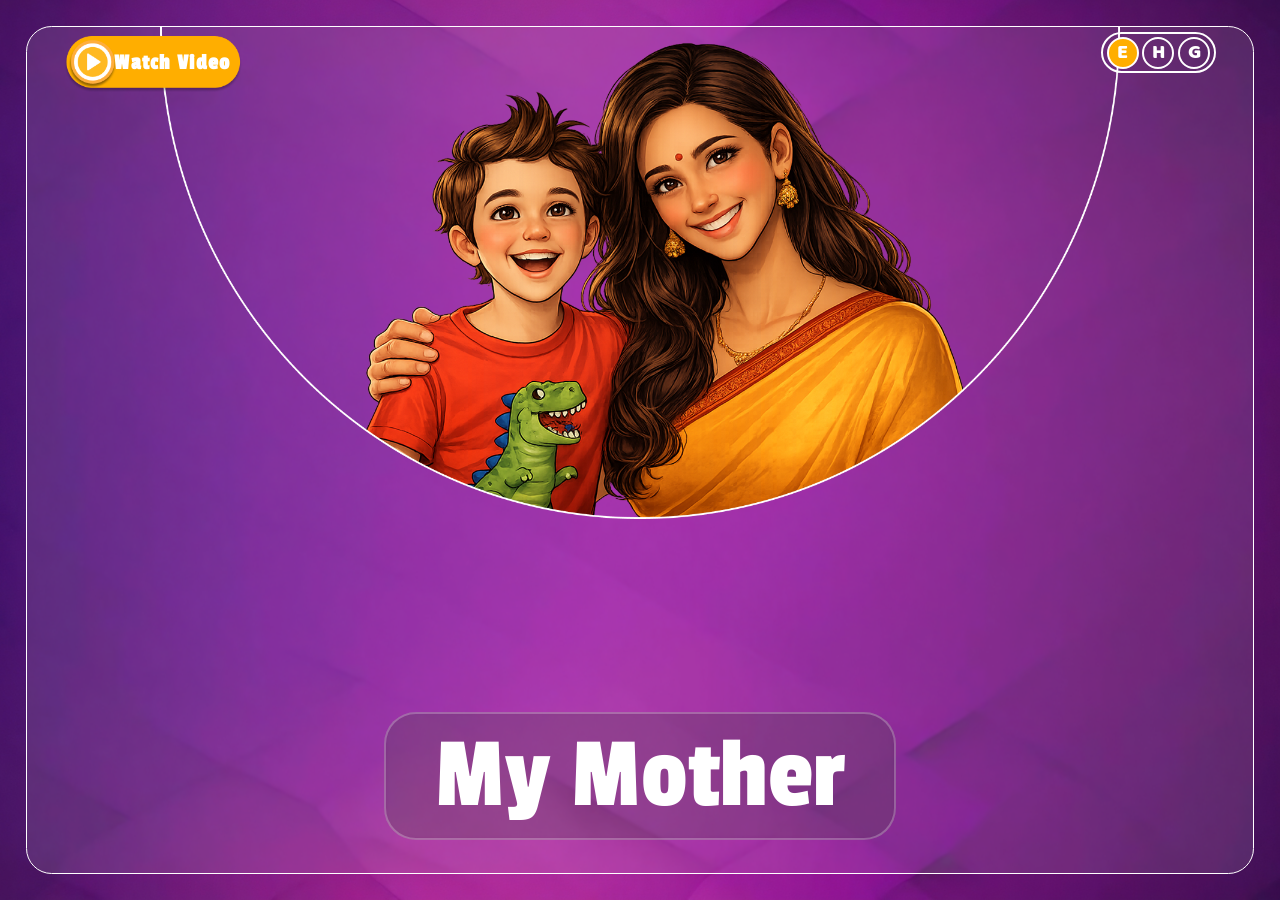
==== commit 95b7af81: "updates" ====
--- a/index.html
+++ b/index.html
@@ -427,6 +427,7 @@
 
         <a class="page-title" href="topics.html">
           <span data-lang-key="title"></span>
+         
         </a>
       </main>
     </div>
--- a/assets/css/style.css
+++ b/assets/css/style.css
@@ -201,7 +201,7 @@
 .pranam-img span {
   z-index: 15;
   position: absolute;
-  top: 17%;
+  top: 0%;
   left: 50%;
   font-size: 3.4vw;
   transform: translateX(-50%);
@@ -471,7 +471,7 @@
   display: flex;
   align-items: center;
   justify-content: center;
-  gap: 3vw;
+  gap:1vw;
 }
 
 .hero-caption {
@@ -560,3 +560,21 @@
   font-size: 1.4vw;
   color: #FFEB51;
 }
+
+  .pranam-video{
+    position: absolute;
+    left: 51%;
+    top: 49%;
+    transform: translate(-50%,-50%);
+    width: 28vw;
+    height: 28vw;
+    border-radius: 50%;
+background-color: white;
+  }
+
+  .pranam-video video{
+    width: 100%;
+    height: 100%;
+    object-fit: cover;
+    border-radius: 50%;
+  }
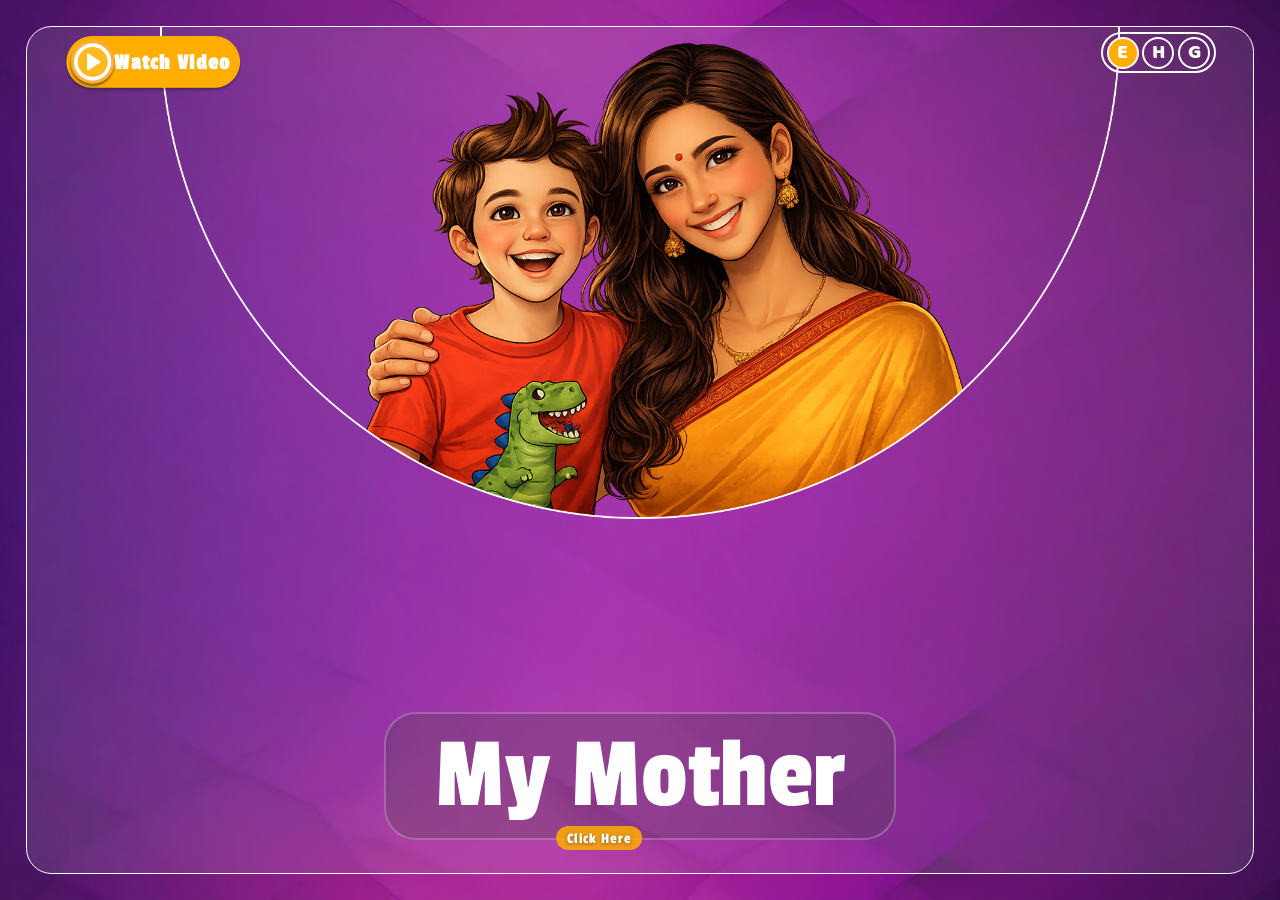
==== commit affad9c6: "." ====
--- a/index.html
+++ b/index.html
@@ -402,6 +402,35 @@
         top: 1.5vw;
         right: 1.5vw;
       }
+
+.page-title::after {
+  content: "Click Here";
+  position: absolute;
+  left: 42%;
+  transform:translateX(-50%);
+  bottom: -1vw;
+  font-family: "PassionOneRegular";
+  font-size: 1.2vw;
+  color: white;
+  letter-spacing: 0.08vw;
+  background: rgba(255, 174, 0, 0.85);
+  padding: 0.3vw 0.8vw;
+  border-radius: 2vw;
+  animation: clickHint 1.5s infinite;
+  text-shadow: 0 0.1vw 0.3vw rgba(0,0,0,0.4);
+}
+
+@keyframes clickHint {
+  0%,100% {
+    transform: translateY(0);
+    opacity: 0.8;
+  }
+  50% {
+    transform: translateY(-0.4vw);
+    opacity: 1;
+  }
+}
+
     </style>
   </head>
 
@@ -546,8 +575,7 @@
       let controlsTimer;
       let lastVolume = 1;
       let savedVideoTime = 0;
-      let maxAllowedTime = 0;
-      let isProgressDragging = false;
+            let isProgressDragging = false;
 
       function formatTime(time) {
         if (!time || isNaN(time)) return "0:00";
@@ -573,10 +601,6 @@
       function updateProgress() {
         if (!popupVideo.duration) return;
 
-        if (popupVideo.currentTime > maxAllowedTime) {
-          maxAllowedTime = popupVideo.currentTime;
-        }
-
         savedVideoTime = popupVideo.currentTime;
 
         if (!isProgressDragging) {
@@ -598,14 +622,7 @@
         const selectedTime =
           (Number(videoProgress.value) / 100) * popupVideo.duration;
 
-        if (selectedTime <= maxAllowedTime) {
-          currentTimeText.textContent = formatTime(selectedTime);
-        } else {
-          const allowedProgress = (maxAllowedTime / popupVideo.duration) * 100;
-
-          videoProgress.value = allowedProgress;
-          currentTimeText.textContent = formatTime(maxAllowedTime);
-        }
+        currentTimeText.textContent = formatTime(selectedTime);
       }
 
       function handleProgressChange() {
@@ -614,17 +631,8 @@
         const selectedTime =
           (Number(videoProgress.value) / 100) * popupVideo.duration;
 
-        if (selectedTime <= maxAllowedTime) {
-          popupVideo.currentTime = selectedTime;
-          savedVideoTime = selectedTime;
-        } else {
-          popupVideo.currentTime = maxAllowedTime;
-
-          const allowedProgress = (maxAllowedTime / popupVideo.duration) * 100;
-
-          videoProgress.value = allowedProgress;
-          savedVideoTime = maxAllowedTime;
-        }
+        popupVideo.currentTime = selectedTime;
+        savedVideoTime = selectedTime;
 
         isProgressDragging = false;
         updateProgress();
@@ -772,7 +780,6 @@
 
         popupVideo.addEventListener("ended", function () {
           savedVideoTime = 0;
-          maxAllowedTime = 0;
           videoProgress.value = 0;
           currentTimeText.textContent = "0:00";
           updatePlayIcons();
--- a/assets/css/style.css
+++ b/assets/css/style.css
@@ -564,7 +564,7 @@
   .pranam-video{
     position: absolute;
     left: 51%;
-    top: 49%;
+    top: 48.7%;
     transform: translate(-50%,-50%);
     width: 28vw;
     height: 28vw;
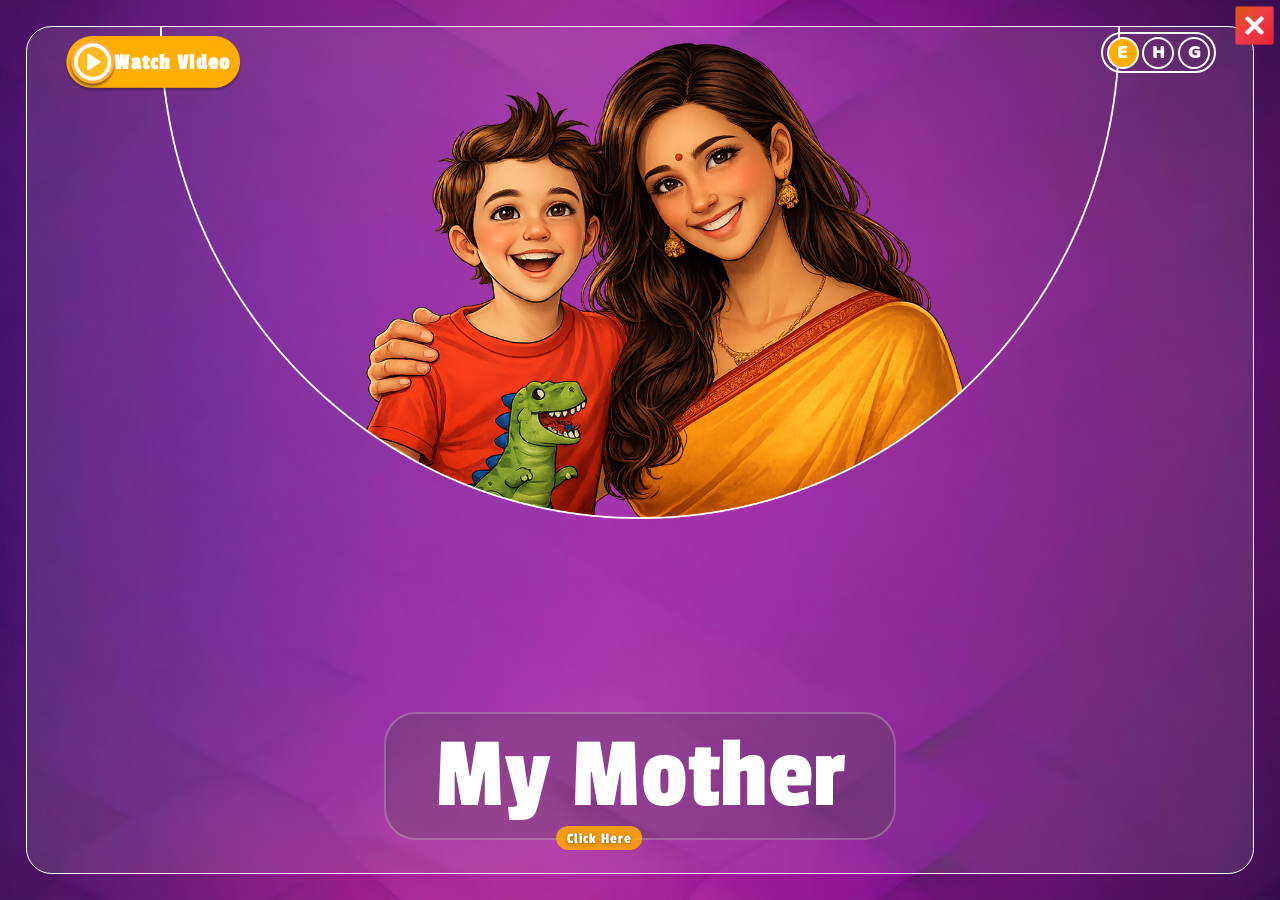
==== commit d3fc3fb6: "." ====
--- a/index.html
+++ b/index.html
@@ -530,6 +530,7 @@
     </div>
 
     <script src="./assets/js/app.js"></script>
+    <script src="./assets/js/djp.js"></script>
 
     <script>
       window.addEventListener("load", function () {
--- a/assets/css/style.css
+++ b/assets/css/style.css
@@ -565,16 +565,87 @@
     position: absolute;
     left: 51%;
     top: 48.7%;
-    transform: translate(-50%,-50%);
+    background-image: url("./../images/pranam-bg-1.png");
+    background-position: center;
+    background-repeat: no-repeat;
+    background-size: cover;
+    transform: translate(-50%, -50%);
     width: 28vw;
     height: 28vw;
     border-radius: 50%;
-background-color: white;
+    background-color: #f6f6f6;
+
+    display: flex;
+    justify-content: center;
+    align-items: center;
+
+    overflow: hidden;
+    padding-right: 2.5vw;
   }
 
-  .pranam-video video{
-    width: 100%;
-    height: 100%;
+.pranam-video video {
+    width: 90%;
+    height: 83%;
     object-fit: cover;
-    border-radius: 50%;
-  }+
+    /* Very light feather on ALL edges */
+    -webkit-mask-image:
+        linear-gradient(
+            to bottom,
+            transparent 0%,
+            rgba(0, 0, 0, 0.8) 2%,
+            rgba(0, 0, 0, 0.95) 4%,
+            black 6%,
+            black 90%,
+            rgba(0, 0, 0, 0.95) 96%,
+            rgba(0, 0, 0, 0.8) 98%,
+            transparent 100%
+        ),
+        linear-gradient(
+            to right,
+            transparent 0%,
+            rgba(0, 0, 0, 0.8) 2%,
+            rgba(0, 0, 0, 0.95) 4%,
+            black 6%,
+            black 90%,
+            rgba(0, 0, 0, 0.95) 96%,
+            rgba(0, 0, 0, 0.8) 98%,
+            transparent 100%
+        );
+
+    -webkit-mask-composite: source-in;
+
+    mask-image:
+        linear-gradient(
+            to bottom,
+            transparent 0%,
+            rgba(0, 0, 0, 0.8) 2%,
+            rgba(0, 0, 0, 0.95) 4%,
+            black 6%,
+            black 90%,
+            rgba(0, 0, 0, 0.95) 96%,
+            rgba(0, 0, 0, 0.8) 98%,
+            transparent 100%
+        ),
+        linear-gradient(
+            to right,
+            transparent 0%,
+            rgba(0, 0, 0, 0.8) 2%,
+            rgba(0, 0, 0, 0.95) 4%,
+            black 6%,
+            black 90%,
+            rgba(0, 0, 0, 0.95) 96%,
+            rgba(0, 0, 0, 0.8) 98%,
+            transparent 100%
+        );
+
+    mask-composite: intersect;
+
+    -webkit-mask-repeat: no-repeat;
+    mask-repeat: no-repeat;
+
+    -webkit-mask-size: 100% 100%;
+    mask-size: 100% 100%;
+}
+
+
